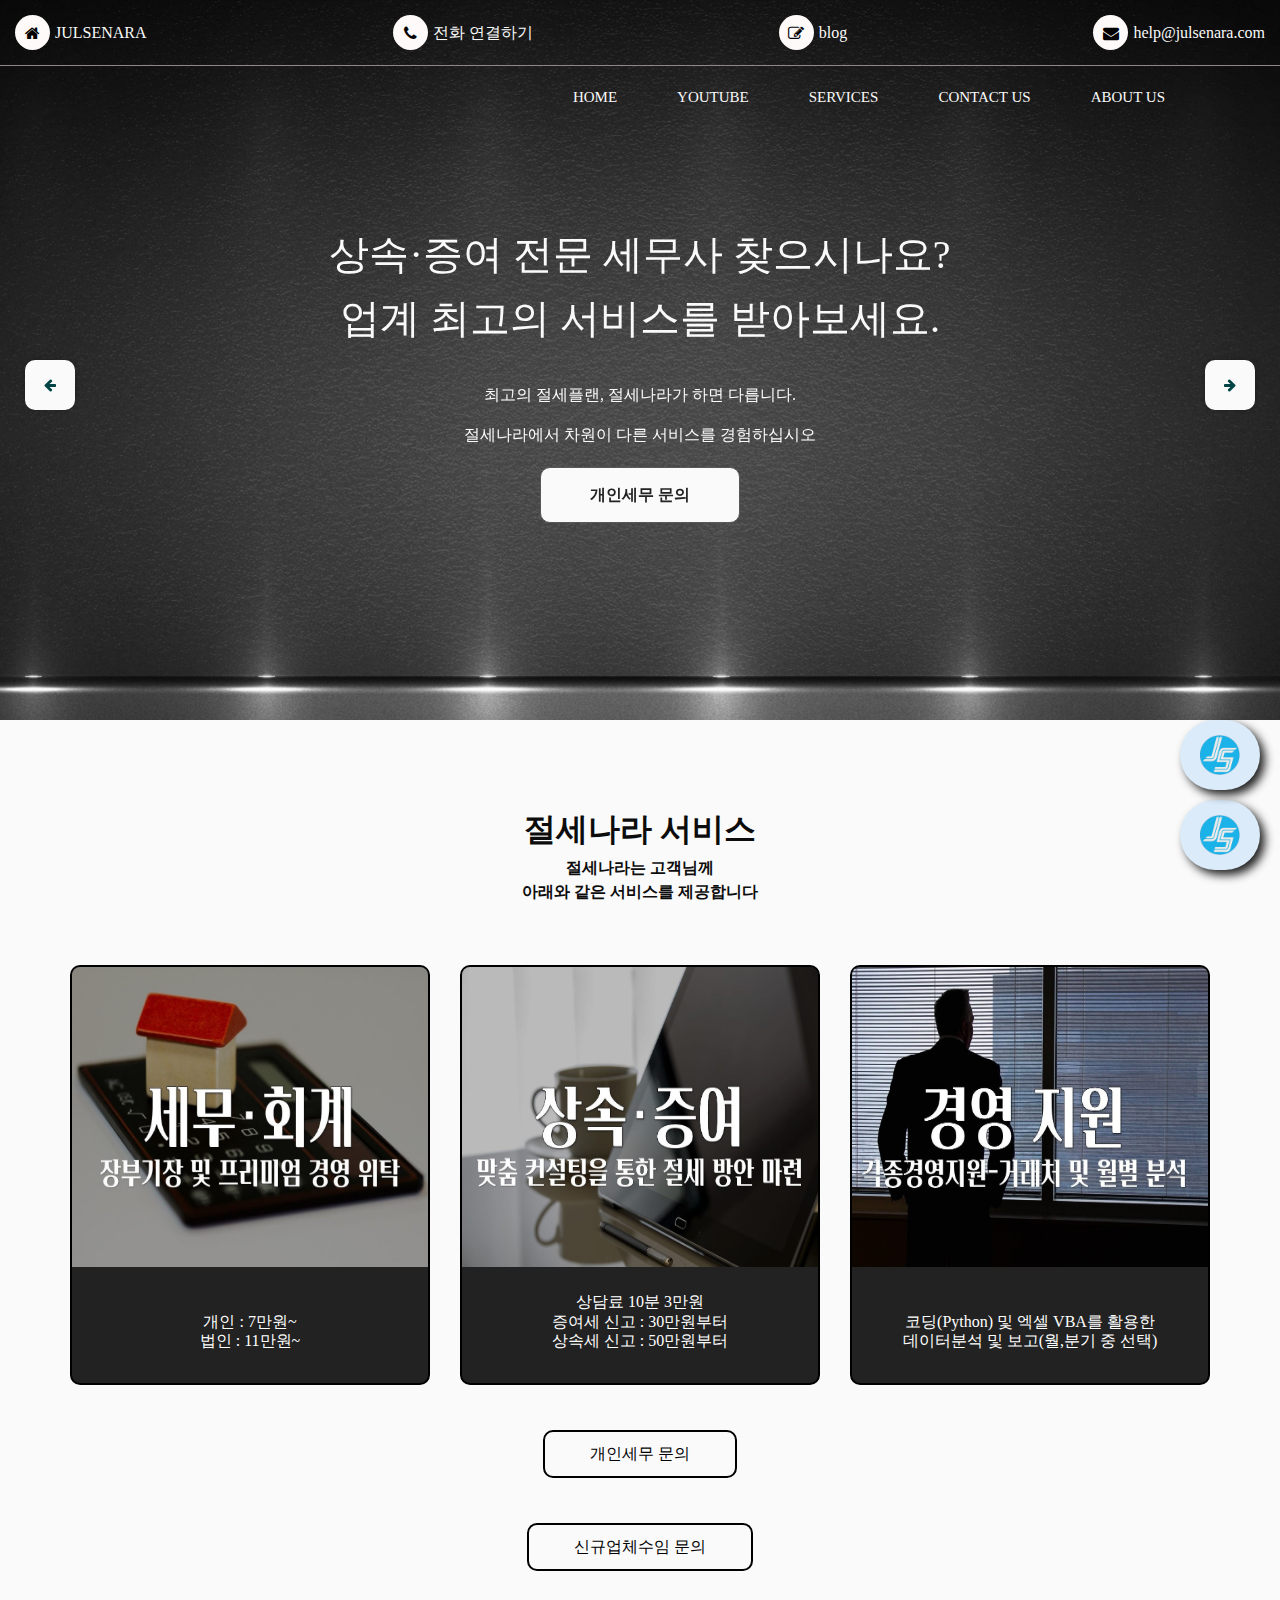
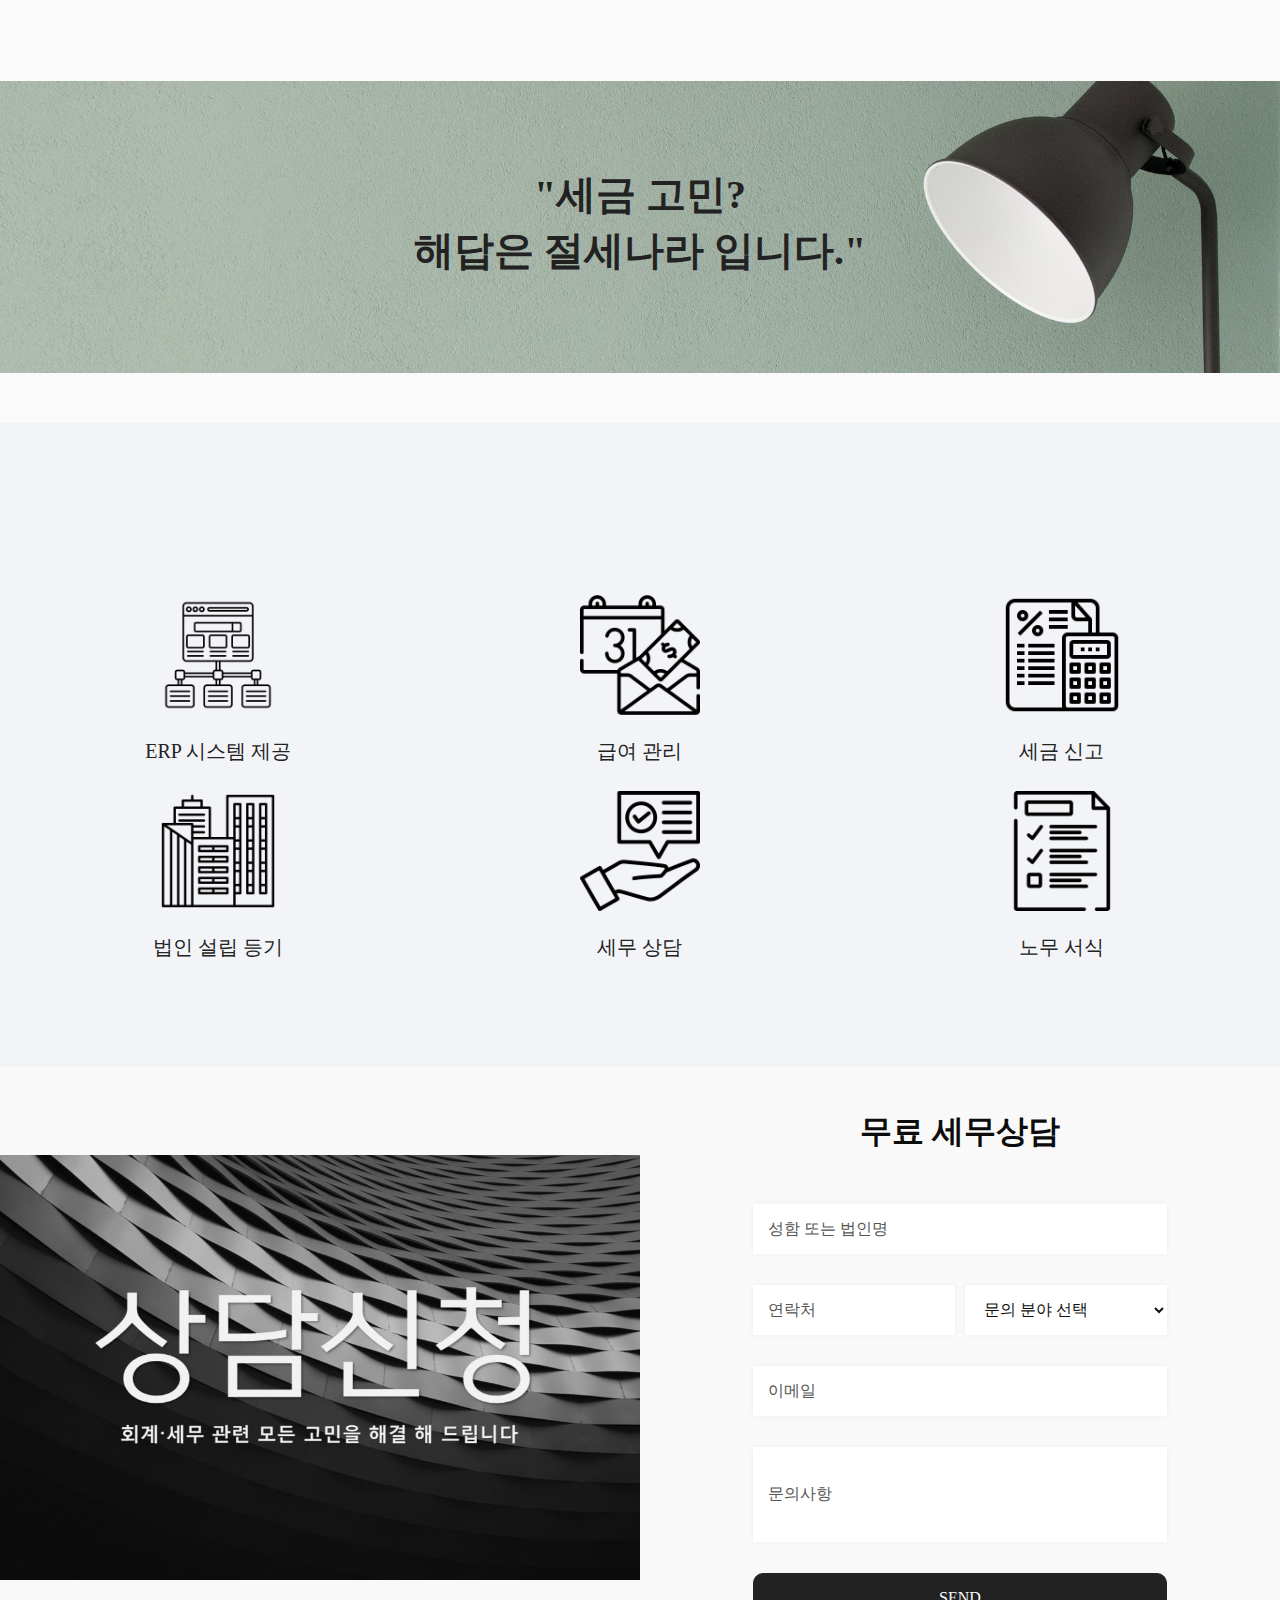
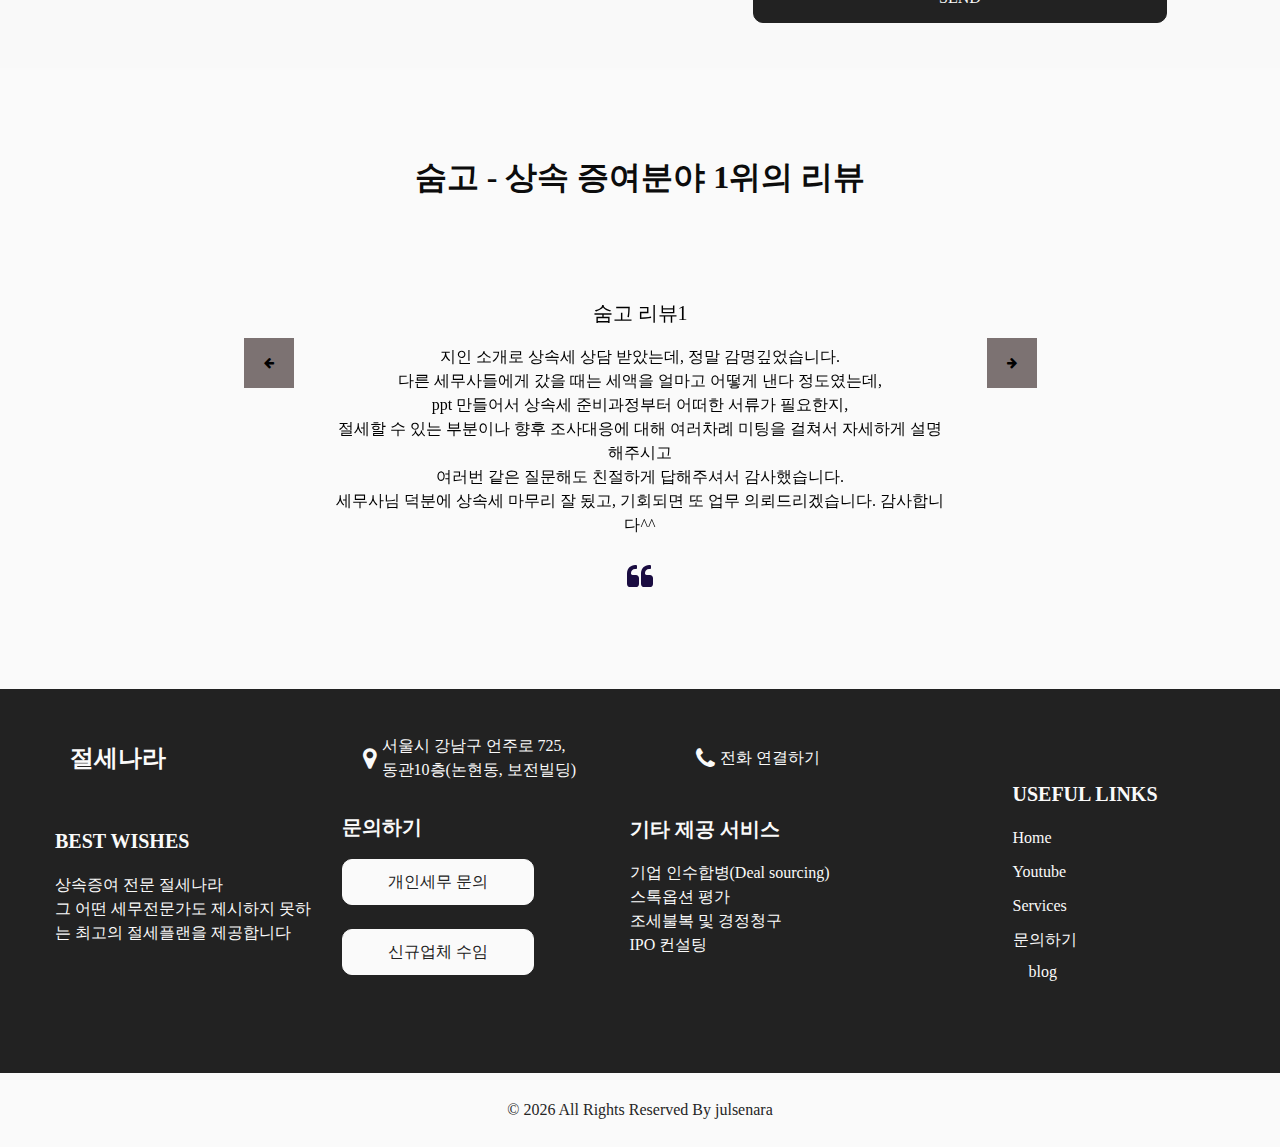
==== index.html @ 5e585c5b "first commit" ====
<!DOCTYPE html>
<html>

<head>
  <!-- Basic -->
  <meta charset="utf-8" />
  <meta http-equiv="X-UA-Compatible" content="IE=edge" />
  <!-- Mobile Metas -->
  <meta name="viewport" content="width=device-width, initial-scale=1, shrink-to-fit=no" />
  <!-- Site Metas -->
  <meta name="keywords" content="절세나라, 김경록, 회계사,상속세, 증여세" />
  <meta name="description" content="" />
  <meta name="author" content="" />
  <link rel="shortcut icon" href="images/favicon.ico" type="image/x-icon">
  <title>상속증여 전문 절세나라</title>

  <!-- bootstrap core css -->
  <link rel="stylesheet" type="text/css" href="css/bootstrap.css" />

  <!-- fonts style -->
  <link href="https://fonts.googleapis.com/css2?family=Poppins:wght@400;600;700&display=swap" rel="stylesheet">
  <!--owl slider stylesheet -->
  <link rel="stylesheet" type="text/css"
    href="https://cdnjs.cloudflare.com/ajax/libs/OwlCarousel2/2.3.4/assets/owl.carousel.min.css" />
  <!-- nice select -->
  <link rel="stylesheet" href="https://cdnjs.cloudflare.com/ajax/libs/jquery-nice-select/1.1.0/css/nice-select.min.css"
    integrity="sha256-mLBIhmBvigTFWPSCtvdu6a76T+3Xyt+K571hupeFLg4=" crossorigin="anonymous" />
  <!-- font awesome style -->
  <link href="css/font-awesome.min.css" rel="stylesheet" />

  <!-- Custom styles for this template -->
  <link href="css/style.css" rel="stylesheet" />
  <!-- responsive style -->
  <link href="css/responsive.css" rel="stylesheet" />



  <meta property="og:type" content="website"> 
  <meta property="og:title" content="상속증여 전문 절세나라">
  <meta property="og:description" content="상속·증여 분야 업계 최고의 서비스를 제공합니다">
  <meta property="og:image" content="https://julsenara.com/service/keyboard.jpg">
  <meta property="og:url" content="https://www.julsenara.com">
  
  
  <meta name="description" content="상속·증여 전문 세무사의 업계 최고 서비스를 받아보세요.">
  


<!-- 첫 번째 고정된 문의 링크 -->
<a class="peace fixed-peace"
   href="https://docs.google.com/forms/d/e/1FAIpQLSf5Q9H-LHFLdaFAKon8qP6kcMYeESrDWEE1R1NcgpZyv9XItA/viewform"
   target="_blank">
   <img src="images/logo1.png" alt="절세나라 서비스 문의">
   <span class="tooltip">신규업체 수임문의</span>
</a>

<!-- 두 번째 고정된 문의 링크 (위에 위치) -->
<a class="peace fixed-peace"
   href="https://docs.google.com/forms/d/e/1FAIpQLSd7xu5WR9OBGjdd6QQQyzFqoCaLAccrZV7NFMJzp52lHLmwsw/viewform"
   target="_blank"
   style="bottom: 100px; right: 20px;"> <!-- 위치 조정 -->
   <img src="images/logo1.png" alt="절세나라 서비스 문의">
   <span class="tooltip">개인세무 문의</span>
</a>

</head>

<style>
    
  @font-face {
font-family: 'GmarketSansMedium';
src: url('https://cdn.jsdelivr.net/gh/projectnoonnu/noonfonts_2001@1.1/GmarketSansMedium.woff') format('woff');
font-weight: normal;
font-style: normal;
}

* {font-family: 'GmarketSansMedium';}

</style>


    <style>
        video {
            width: 100%;
            height: 100vh; 
            min-height: 100%;
            object-fit: cover;
        }
    </style>


<body>
    <div class="hero_area">
        <div class="hero_bg_box">
            <video src="images/main_video.mp4" autoplay loop playsinline muted poster="images/cloud.jpg"></video>
        </div>




<!-- header section strats -->
<header class="header_section">
  <div class="header_top">
    <div class="container-fluid header_top_container">

      
      <div class="contact_nav">
        <a href="index.html">
          <i class="fa fa-home" aria-hidden="true"></i>
          <span>
            JULSENARA
          </span>
        </a>
          <a href="#" onclick="handleClickEvent('+82 10-8253-8202'); return false;">
            <i class="fa fa-phone" aria-hidden="true"></i>
            <span>
                전화 연결하기
            </span>
        </a>
        
        <script>
        function handleClickEvent(text) {
            // 모바일 환경에서는 전화 걸기
            if (window.innerWidth <= 768) {  // 예시로 모바일 화면 크기는 768px 이하로 설정하였습니다.
                window.location.href = "tel:" + text;
            } else {  // PC 환경에서는 번호 복사
                var textarea = document.createElement("textarea");
                textarea.value = text;
                document.body.appendChild(textarea);
                textarea.select();
                document.execCommand("copy");
                document.body.removeChild(textarea);
                
                // 복사되었다는 알림창 표시
                alert('핸드폰 번호가 클립보드에 복사되었습니다.');
            }
        }
        </script>
      
      <a href="https://blog.naver.com/low_tax_nara" target="_blank">
        <i class="fa fa-edit" aria-hidden="true"></i>
        <span>
            blog
        </span>
    </a>
        <a href="">
          <i class="fa fa-envelope" aria-hidden="true"></i>
          <span>
            help@julsenara.com
          </span>
        </a>
      
        
        </a>
      </div>
    </div>
  </div>
  <div class="header_bottom">
    <div class="container-fluid">
      <nav class="navbar navbar-expand-lg custom_nav-container ">
        <a class="navbar-brand " href=""> </a>
        

        <button class="navbar-toggler" type="button" data-toggle="collapse" data-target="#navbarSupportedContent"
          aria-controls="navbarSupportedContent" aria-expanded="false" aria-label="Toggle navigation">
          <span class=""> </span>
        </button>

        <div class="collapse navbar-collapse" id="navbarSupportedContent">
          <ul class="navbar-nav  ">
            <li class="nav-item active">
              <a class="nav-link" href="index.html">Home <span class="sr-only">(current)</span></a>
            </li>
            <li class="nav-item">
              <a class="nav-link" href="about.html"> Youtube</a>
            </li>
            <li class="nav-item">
              <a class="nav-link" href="service.html">Services</a>
            </li>            
            <li class="nav-item active">
              <a class="nav-link" href="contact.html">Contact Us</a> 
            </li>         
            <li class="nav-item active">
              <a class="nav-link" href="about_us.html">about us</a>
            </li>                               
            <li class="nav-item">
              <a class="nav-link" href="#">
              </a>
            </li>
           
            
          </ul>
        </div>
      </nav>
    </div>
  </div>
</header>
<!-- end header section -->
    
    <!-- slider section -->
    <section class="slider_section ">

      
      <div id="customCarousel1" class="carousel slide" data-ride="carousel">
        <div class="carousel-inner">
          <div class="carousel-item active">
            <div class="container ">
              <div class="row">
                <div class="col-lg-15 col-md-11 mx-auto">
                  <div class="detail-box">
                    <style>
                      @media only screen and (max-width: 768px) {
                        .custom-break {
                          word-break: break-word;
                        }
                      }
                    </style>
                    <h1>
                      <p>상속·증여 전문 세무사 찾으시나요?</p>
                      
                      <p>업계 최고의 서비스를 받아보세요.</p>

                    </h1>
                    <br>
                    <p>
                      최고의 절세플랜, 절세나라가 하면 다릅니다.<br>
                    <p>절세나라에서 차원이 다른 서비스를 경험하십시오</p>

                    
                    <div class="btn-box">
                      <a href="https://docs.google.com/forms/d/e/1FAIpQLSd7xu5WR9OBGjdd6QQQyzFqoCaLAccrZV7NFMJzp52lHLmwsw/viewform"
                        class="btn1" target="_blank">
                        개인세무 문의
                      </a>

                    </div>
                  </div>
                </div>
              </div>
            </div>
          </div>
          <div class="carousel-item">
            <div class="container ">
              <div class="row">
                <div class="col-lg-10 col-md-11 mx-auto">
                  <div class="detail-box">
                    <h1>
                      We Provide <br>
                      Tax & account Services
                    </h1>
                    <p>
                      Are you looking for the best inheritance tax and gift tax expert in Korea?
                    </p>
                    <p>Experience a different level of service in julsenara </p>
                    <div class="btn-box">
                      <a href="https://docs.google.com/forms/d/e/1FAIpQLSd7xu5WR9OBGjdd6QQQyzFqoCaLAccrZV7NFMJzp52lHLmwsw/viewform"
                        class="btn1" target="_blank">
                        Contact Us
                      </a>
                    </div>
                  </div>
                </div>
              </div>
            </div>
          </div>
          <div class="carousel-item">
            <div class="container ">
              <div class="row">
                <div class="col-lg-10 col-md-11 mx-auto">
                  <div class="detail-box">
                    <h1>
                      <P>대표님의 모든 시작을 응원합니다</P>
                      
                      사업자등록부터 무료로 
                        도와드리겠습니다
                    </h1>
                    <br>
                    <p>
                      막막한 사업의 시작, <br>
                      경영관리는 절세나라에 맡기시고 매출에만 집중하세요
                    </p>
                    <div class="btn-box">
                      <a href="https://docs.google.com/forms/d/e/1FAIpQLSf5Q9H-LHFLdaFAKon8qP6kcMYeESrDWEE1R1NcgpZyv9XItA/viewform"
                        class="btn1" target="_blank">
                        신규업체 수임 문의
                      </a>
                    </div>
                  </div>
                </div>
              </div>
            </div>
          </div>
        </div>
        <div class="carousel_btn-box">
          <a class="carousel-control-prev" href="#customCarousel1" role="button" data-slide="prev">
            <i class="fa fa-arrow-left" aria-hidden="true"></i>
            <span class="sr-only">Previous</span>
          </a>
          <a class="carousel-control-next" href="#customCarousel1" role="button" data-slide="next">
            <i class="fa fa-arrow-right" aria-hidden="true"></i>
            <span class="sr-only">Next</span>
          </a>
        </div>
      </div>
    </div>
    </section>
    <!-- end slider section -->
  
  <!-- team section -->

  <section class="team_section layout_padding">
    <div class="container">
        <div class="heading_container heading_center">
            <h2 class="animate-on-scroll">
                절세나라 서비스
            </h2>
            <p>
                <strong>절세나라는 고객님께<br>아래와 같은 서비스를 제공합니다</strong>
            </p>
        </div>
        <div class="row">
            <div class="col-md-4 col-sm-6 mx-auto">
                <div class="box">
                  <a href="service_accounting.html" target="_self" rel="noopener noreferrer" class="img-box">
                    <img src="images/t1.jpg" alt="기장 및 경영위탁" height="300">
                </a>
                <div class="detail-box">
                    <!-- h6를 클릭했을 때 링크로 연결 -->
                    <a href="service_accounting.html" target="_self" rel="noopener noreferrer" style="color: white;">
                        <h6 class="">
                            <br> 
                            개인 : 7만원~ <br> 
                            법인 : 11만원~
                        </h6>
                    </a>

                  </div>
              </div>
          </div>
  
          <!-- 두 번째 박스 -->
          <div class="col-md-4 col-sm-6 mx-auto">
              <div class="box">
                  <!-- 이미지를 클릭했을 때 링크로 연결 -->
                  <a href="service_tax.html" target="_self" rel="noopener noreferrer" class="img-box">
                      <img src="images/t2.jpg" alt="상속세 증여세 절세방안 마련" height="300">
                  </a>
                  <div class="detail-box">
                      <!-- h6를 클릭했을 때 링크로 연결 -->
                      <a href="service_tax.html" target="_self" rel="noopener noreferrer" style="color: white;">
                          <h6 class="">
                              상담료 10분 3만원<br> 
                              증여세 신고 : 30만원부터<br> 
                              상속세 신고 : 50만원부터
                          </h6>
                      </a>
                  </div>
              </div>
          </div>
  
          <!-- 세 번째 박스 -->
          <div class="col-md-4 col-sm-6 mx-auto">
              <div class="box">
                  <!-- 이미지를 클릭했을 때 링크로 연결 -->
                  <a href="service_business.html" target="_self" rel="noopener noreferrer" class="img-box">
                      <img src="images/t3.jpg" alt="각종경영지원 - 거래처 및 월별 분석" height="300">
                  </a>
                  <div class="detail-box">
                      <!-- h6를 클릭했을 때 링크로 연결 -->
                      <a href="service_business.html" target="_self" rel="noopener noreferrer" style="color: white;">
                          <h6 class="">
                              <br>코딩(Python) 및 엑셀 VBA를 활용한               
                              <br> 데이터분석 및 보고(월,분기 중 선택)
                          </h6>
                      </a>
                    </div>
                </div>
            </div>
        </div>
    </div>


    <div class="btn-box">
      <a href="https://docs.google.com/forms/d/e/1FAIpQLSd7xu5WR9OBGjdd6QQQyzFqoCaLAccrZV7NFMJzp52lHLmwsw/viewform"
        class="btn1" target="_blank">
        개인세무 문의
      </a>
    </div>

    <div class="btn-box">
      <a href="https://docs.google.com/forms/d/e/1FAIpQLSf5Q9H-LHFLdaFAKon8qP6kcMYeESrDWEE1R1NcgpZyv9XItA/viewform"
        class="btn1" target="_blank">
        신규업체수임 문의
      </a>
    </div>
    
  </section>
  <!-- end team section -->

  	<!--knax section start -->
    <section>
      <div class="knax_section layout_padding margin_0" style="background-image: url('../images/knax-bg.png'); background-size: cover; background-repeat: no-repeat;">
        <div class="container">
            <div class="footer_main">
                <h1 class="about_text text-center"><strong>"세금 고민?</strong></h1>
                <h1 class="about_text text-center"><strong>해답은 절세나라 입니다."</strong></h1>
            </div>
        </div>
      </div>
      </section>
            <!--knax section end -->
  
 <!-- category section -->

 <section class="category_section layout_padding">
  <div class="container">
    <div class="heading_container heading_center">
      
      <h2 class="animate-on-scroll ">
        세무대리 계약 후 다음 모든 서비스를 받아보세요
      </h2>
    </div>
    <div class="category_container">
      <div class="box">
        <div class="img-box">
          <img src="images/c1.png" alt="">
        </div>
        <div class="detail-box">
          <h5>
            <br>
            ERP 시스템 제공
          </h5>
        </div>
      </div>
      <div class="box">
        <div class="img-box">
          <img src="images/c2.png" alt="">
        </div>
        <div class="detail-box">
          <h5>
            <br>
            급여 관리
          </h5>
        </div>
      </div>
      <div class="box">
        <div class="img-box">
          <img src="images/c3.png" alt="">
        </div>
        <div class="detail-box">
          <h5>
            <br>
            세금 신고
          </h5>
        </div>
      </div>
      <div class="box">
        <div class="img-box">
          <img src="images/c4.png" alt="">
        </div>
        <div class="detail-box">
          <h5>
            <br>
            법인 설립 등기
          </h5>
        </div>
      </div>
      <div class="box">
        <div class="img-box">
          <img src="images/c5.png" alt="">
        </div>
        <div class="detail-box">
          <h5>
            <br>
            세무 상담
          </h5>
        </div>
      </div>
      <div class="box">
        <div class="img-box">
          <img src="images/c6.png" alt="">
        </div>
        <div class="detail-box">
          <h5>
            <br>
            노무 서식
          </h5>
        </div>
      </div>
    </div>
  </div>
</section>
<!-- end category section -->



  <style>
    /* 초기 상태: 투명하게 설정 */
  .animate-on-scroll {
      opacity: 0;
      transform: translateY(50px); /* 시작 시 아래에서 50px 이동 */
      transition: opacity 1s ease, transform 1s ease;
  }
  
  /* 활성화 상태: 투명도 1 및 원래 위치로 이동 */
  .animate-on-scroll.active {
      opacity: 1;
      transform: translateY(0);
  }
  </style>

  <!-- service section ends -->


  <!-- contact section -->
  <section class="contact_section ">
    <div class="container-fluid">

      <div class="row">

        <div class="col-md-6 px-0">
          <div class="img-box ">
            <img src="images/contact-img.jpg" class="box_img" alt="about img">
          </div>
        </div>

        <div class="col-md-5 mx-auto">
          <div class="form_container">
            <div class="heading_container heading_center">
              <h2>무료 세무상담</h2>
              
            </div>
            <form action="">
              <div class="form-row">
                <div class="form-group col">
                  <input type="text" class="form-control" placeholder="성함 또는 법인명" />
                </div>
              </div>
              <div class="form-row">
                <div class="form-group col-lg-6">
                  <input type="text" class="form-control" placeholder="연락처" />
                </div>
                <div class="form-group col-lg-6">
                  <select name="" id="" class="form-control wide">
                    <option value="">문의 분야 선택</option>
                    <option value="">상속세 문의</option>
                    <option value="">증여세 문의</option>
                    <option value="">양도소득세 문의</option>
                    <option value="">종합소득세 문의</option>
                    <option value="">부가가치세 문의</option>
                    <option value="">기타세무 또는 회계문의</option>
                  </select>
                </div>
              </div>
              <div class="form-row">
                <div class="form-group col">
                  <input type="email" class="form-control" placeholder="이메일" />
                </div>
              </div>
              <div class="form-row">
                <div class="form-group col">
                  <input type="text" class="message-box form-control" placeholder="문의사항" />
                </div>
              </div>
              <div class="btn_box">
                <button>
                  SEND
                </button>
              </div>
            </form>
          </div>
        </div>
      </div>
    </div>
  </section>
  <!-- end contact section -->

  <!-- client section -->

  <section class="client_section layout_padding">
    <div class="container ">
      <div class="heading_container heading_center">
        <h2>
          숨고 - 상속 증여분야 1위의 리뷰
        </h2>
        <hr>
      </div>
      <div id="carouselExample2Controls" class="carousel slide" data-ride="carousel">
        <div class="carousel-inner">
          <div class="carousel-item active">
            <div class="row">
              <div class="col-lg-7 col-md-9 mx-auto">
                <div class="client_container ">
                  <div class="img-box">
                    <img src="images/client.jpg" alt="">
                  </div>
                  <div class="detail-box">
                    <h5>
                      숨고 리뷰1
                    </h5>
                    <p>
                      지인 소개로 상속세 상담 받았는데, 정말 감명깊었습니다. <br>
                      다른 세무사들에게 갔을 때는 세액을 얼마고 어떻게 낸다 정도였는데, <br>
                      ppt 만들어서 상속세 준비과정부터 어떠한 서류가 필요한지, <br>
                      절세할 수 있는 부분이나 향후 조사대응에 대해 여러차례 미팅을 걸쳐서 자세하게 설명해주시고 <br>
                      여러번 같은 질문해도 친절하게 답해주셔서 감사했습니다. <br>
                      세무사님 덕분에 상속세 마무리 잘 됬고, 기회되면 또 업무 의뢰드리겠습니다. 감사합니다^^
                    </p>
                    <span>
                      <i class="fa fa-quote-left" aria-hidden="true"></i>
                    </span>
                  </div>
                </div>
              </div>
            </div>
          </div>
          <div class="carousel-item">
            <div class="row">
              <div class="col-lg-7 col-md-9 mx-auto">
                <div class="client_container ">
                  <div class="img-box">
                    <img src="images/client.jpg" alt="">
                  </div>
                  <div class="detail-box">
                    <h5>
                      숨고 리뷰2
                    </h5>
                    <p>
                      숨고로 여러 서비스 이용해보고 처음 리뷰남겨요.<br>

                      궁금했던 점 막힘없이 설명해주시고.<br>
                      일반 법률로 찾을 수 없던 부분까지 부칙이나 예규 등까지 찾아주시네요 헐.<br>
                      세법이 워낙 방대해서 부동산 분야는 잘 모르는 세무사도 많다고 해서 걱정했는데.<br>
                      관련직무하고 있는데 사람으로써 머리를 탕 때려주는 솔루션 얻고 감동입니다. <br>
                      지인들에게도 소개할 예정입니다.<br>

                      리뷰를 달지 않을수가 없을 정도로 세금 정말 많이 줄여주셨습니다. <br>
                      세금 때문에 고민이신분들 진짜 믿고 맡기세요. <br>
                      주변지인 담당자한테는 방법 없다고 그대로 세금 내야 된다고 들어서 심란했는데<br>
                      절세나라 세무사님은 확실하게 기대 이상으로 절세 처리 해주셨습니다. <br>
                      정말 능력치가 다릅니다. 감사합니다. 세금 관련 일 생기면 또 연락 드리겠습니다.
                    </p>
                    <span>
                      <i class="fa fa-quote-left" aria-hidden="true"></i>
                    </span>
                  </div>
                </div>
              </div>
            </div>
          </div>
          <div class="carousel-item">
            <div class="row">
              <div class="col-lg-7 col-md-9 mx-auto">
                <div class="client_container ">
                  <div class="img-box">
                    <img src="images/client.jpg" alt="">
                  </div>
                  <div class="detail-box">
                    <h5>
                      숨고 리뷰3
                    </h5>
                    <p>
                      휴일임에도 불구하고 신속 상담에 더해 굉장한 업무 속도로 반나절도 지나지 않아 종합소득세 신고 완료를 해주셨습니다!<br>
                      <br>
                      복식부기대상자(자기조정대상자)로는 이번이 처음이어서 아무리 유튜브를 봐도 이해가 안가는 내용뿐이었고<br>
                      장부 작성도 막막해서 그야말로 세무사님의 도움이 간절히 필요했던 상황이었습니다!<br>
                      <br>
                      숨고를 통해 절세나라에 의뢰를 할 수 있게 되어 어제의 근심걱정이 오늘 한 방에 해결이 되었어요<br>
                      또, 세무사님이 가산세가 나올 수 있는 부분들 짚어주시면서 제가 어떻게 해야 하는지 잘 알려주셔서, <br>절세와 관련해 미처 몰랐던 부분들까지 잘 케어해주셔서 진심으로
                      감사했습니다.<br>
                      <br><br>
                      정말 어제까지만 해도 되게 절망적이었는데(어제 혼자 홈택스 이것저것 만져보다가 예상 세액을 봤는데<br>
                      저로선 너무 상상도 못할 숫자가 나왔거든요) 오늘 드디어 다시 희망을 봤습니다!<br>
                      <br>
                      어제는 정말 '돈 벌 의미'를 잃은 느낌이었거든요. 그래서 오늘의 기쁨이 정말 더 크게 다가오네요 :-D<br>
                      심지어 작년에 납부했던 소득세의 1/5 수준으로 줄어들어서 눈물까지 날 정도입니다. 다시 한번 진심으로 감사드립니다, 세무사님!!!!
                    </p>
                    <span>
                      <i class="fa fa-quote-left" aria-hidden="true"></i>
                    </span>
                  </div>
                </div>
              </div>
            </div>
          </div>
        </div>
        <div class="carousel_btn-box">
          <a class="carousel-control-prev" href="#carouselExample2Controls" role="button" data-slide="prev">
            <span>
              <i class="fa fa-arrow-left" aria-hidden="true"></i>
            </span>
            <span class="sr-only">Previous</span>
          </a>
          <a class="carousel-control-next" href="#carouselExample2Controls" role="button" data-slide="next">
            <span>
              <i class="fa fa-arrow-right" aria-hidden="true"></i>
            </span>
            <span class="sr-only">Next</span>
          </a>
        </div>
      </div>
    </div>
  </section>

  <!-- end client section -->

  <!-- info section -->
  <section class="info_section ">
    <div class="container">
      <div class="info_top">
        <div class="row">
          <div class="col-md-3 ">
            <a class="navbar-brand" href="index.html">
              절세나라
            </a>
          </div>
          <div class="col-md-5 ">
            <div class="info_contact">
              <a href="index.html">
                <i class="fa fa-map-marker" aria-hidden="true"></i>
                <span>
                  서울시 강남구 언주로 725,<br>
                  동관10층(논현동, 보전빌딩)
                </span>
              </a>
              <a href="#" onclick="handleClickEvent('+82 10-8253-8202'); return false;">
                <i class="fa fa-phone" aria-hidden="true"></i>
                <span>
                  전화 연결하기
                </span>
            </a>
            
            <script>
            function handleClickEvent(text) {
                // 모바일 환경에서는 전화 걸기
                if (window.innerWidth <= 768) {  // 예시로 모바일 화면 크기는 768px 이하로 설정하였습니다.
                    window.location.href = "tel:" + text;
                } else {  // PC 환경에서는 번호 복사
                    var textarea = document.createElement("textarea");
                    textarea.value = text;
                    document.body.appendChild(textarea);
                    textarea.select();
                    document.execCommand("copy");
                    document.body.removeChild(textarea);
                    
                    // 복사되었다는 알림창 표시
                    alert('핸드폰 번호가 클립보드에 복사되었습니다.');
                }
            }
            </script>
          
        </a>
        
        <script>
        function handleClickEvent(text) {
            // 모바일 환경에서는 전화 걸기
            if (window.innerWidth <= 768) {  // 예시로 모바일 화면 크기는 768px 이하로 설정하였습니다.
                window.location.href = "tel:" + text;
            } else {  // PC 환경에서는 번호 복사
                var textarea = document.createElement("textarea");
                textarea.value = text;
                document.body.appendChild(textarea);
                textarea.select();
                document.execCommand("copy");
                document.body.removeChild(textarea);
                
                // 복사되었다는 알림창 표시
                alert('핸드폰 번호가 클립보드에 복사되었습니다.');
            }
        }
        
        </script>
              </a>
            </div>
          </div>

      <div class="info_bottom">
        <div class="row">
          <div class="col-lg-3 col-md-6">
            <div class="info_detail">
              <h5>
                Best wishes
              </h5>
              <p>
                상속증여 전문 절세나라<br>
                그 어떤 세무전문가도 제시하지 못하는 최고의 절세플랜을 제공합니다
              </p>
            </div>
          </div>
          <div class="col-lg-3 col-md-6">
            <div class="info_form">
                  <h5>
                    문의하기
                  </h5>
                  <a href="https://docs.google.com/forms/d/e/1FAIpQLSd7xu5WR9OBGjdd6QQQyzFqoCaLAccrZV7NFMJzp52lHLmwsw/viewform" target="_blank">
                    <button type="button" >개인세무 문의</button>
                  </a>
                  </form>
                  <br><br>
                  <a href="https://docs.google.com/forms/d/e/1FAIpQLSf5Q9H-LHFLdaFAKon8qP6kcMYeESrDWEE1R1NcgpZyv9XItA/viewform" target="_blank">
                    <button type="button">신규업체 수임</button>
                  </a>
                  </form>
                </div>
              </div>

          <div class="col-lg-4 col-md-6">
            <div class="info_detail">
              <h5>
                기타 제공 서비스
              </h5>
              <p>
                기업 인수합병(Deal sourcing)<br>
                스톡옵션 평가<br>
                조세불복 및 경정청구<br>
                IPO 컨설팅<br>
              </p>
            </div>
          </div>
          <div class="col-lg-2 col-md-6">
            <div class="">
              <h5>
                Useful links
              </h5>
              <ul class="info_menu">
                <li>
                  <a href="index.html">
                    Home
                  </a>
                </li>
                <li>
                  <a href="about.html">
                    Youtube
                  </a>
                </li>
                <li>
                  <a href="service.html">
                    Services
                  </a>
                </li>
                
                <li class="mb-0">
                  <a href="contact.html">
                    문의하기
                  </a>
                </li>
                <li class="mb-0">
                  <a class="nav-link" href="https://blog.naver.com/low_tax_nara" target="blank">
                    blog
                  </a>
                </li>
              </ul>
            </div>
          </div>
        </div>
      </div>
    </div>
  </section>

  <!-- end info_section -->

  <!-- footer section -->
  <footer class="footer_section">
    <div class="container">
      <p>
        &copy; <span id="displayYear"></span> All Rights Reserved By
        <a href="https://html.design/">julsenara</a>
      </p>
    </div>
  </footer>
  <!-- footer section -->

  <!-- jQery -->
  <script src="js/jquery-3.4.1.min.js"></script>
  <!-- popper js -->
  <script src="https://cdn.jsdelivr.net/npm/popper.js@1.16.0/dist/umd/popper.min.js"
    integrity="sha384-Q6E9RHvbIyZFJoft+2mJbHaEWldlvI9IOYy5n3zV9zzTtmI3UksdQRVvoxMfooAo"
    crossorigin="anonymous"></script>
  <!-- bootstrap js -->
  <script src="js/bootstrap.js"></script>
  <!-- owl slider -->
  <script src="https://cdnjs.cloudflare.com/ajax/libs/OwlCarousel2/2.3.4/owl.carousel.min.js"></script>
  <!-- nice select -->
  <script src="https://cdnjs.cloudflare.com/ajax/libs/jquery-nice-select/1.1.0/js/jquery.nice-select.min.js"
    integrity="sha256-Zr3vByTlMGQhvMfgkQ5BtWRSKBGa2QlspKYJnkjZTmo=" crossorigin="anonymous"></script>
  <!-- custom js -->
  <script src="js/custom.js"></script>
  <!-- Google Map -->
  <script
    src="https://maps.googleapis.com/maps/api/js?key=AIzaSyCh39n5U-4IoWpsVGUHWdqB6puEkhRLdmI&callback=myMap"></script>
  <!-- End Google Map -->
</body>

<script>
  document.addEventListener("DOMContentLoaded", function() {
    const observer = new IntersectionObserver(entries => {
        entries.forEach(entry => {
            if (entry.isIntersecting) {
                entry.target.classList.add("active");
            }
        });
    });
  
    const targets = document.querySelectorAll(".animate-on-scroll");
    targets.forEach(target => {
        observer.observe(target);
    });
  });
  </script>

</html>
---- css/style.css ----
body {
  font-family: ''Poppins', sans-serif';
  color: #0c0c0c;
  background-color: #FAFAFA;
  overflow-x: hidden;
}


.layout_padding {
  padding: 90px 0;
}

.layout_padding2 {
  padding: 75px 0;
}

.layout_padding2-top {
  padding-top: 75px;
}

.layout_padding2-bottom {
  padding-bottom: 75px;
}

.layout_padding-top {
  padding-top: 90px;
}

.layout_padding-bottom {
  padding-bottom: 90px;
}

.heading_container {
  display: -webkit-box;
  display: -ms-flexbox;
  display: flex;
  -webkit-box-orient: vertical;
  -webkit-box-direction: normal;
      -ms-flex-direction: column;
          flex-direction: column;
  -webkit-box-align: start;
      -ms-flex-align: start;
          align-items: flex-start;
}

.heading_container h2 {
  position: relative;
  font-weight: bold;
}

.heading_container h2 span {
  color: #5a5757;
}

.heading_container.heading_center {
  -webkit-box-align: center;
      -ms-flex-align: center;
          align-items: center;
  text-align: center;
}

a,
a:hover,
a:focus {
  text-decoration: none;
}

a:hover,
a:focus {
  color: initial;
}

.btn,
.btn:focus {
  outline: none !important;
  -webkit-box-shadow: none;
          box-shadow: none;
}

/*header section*/
.hero_area {
  position: relative;
  min-height: 80vh;
  display: -webkit-box;
  display: -ms-flexbox;
  display: flex;
  -webkit-box-orient: vertical;
  -webkit-box-direction: normal;
      -ms-flex-direction: column;
          flex-direction: column;
}

.hero_area .hero_bg_box {
  position: absolute;
  top: 0;
  left: 0;
  width: 100%;
  height: 100%;
  overflow: hidden;
  z-index: -1;
}

.hero_area .hero_bg_box img {
  width: auto;
  height: auto;
  min-width: 100%;
  min-height: 100%;
}

.hero_area .hero_bg_box::before {
  content: "";
  position: absolute;
  top: 0;
  left: 0;
  width: 100%;
  height: 100%;
  background: linear-gradient(linear, left top, right top, from(rgba()), to(rgba()));
  background: linear-gradient(to right, rgba(), rgba());
}

.sub_page .hero_area {
  min-height: auto;
}

.header_section .header_top {
  padding: 15px 0;
  border-bottom: 1px solid #918686;
}


.header_section .header_top .header_top_container {
  display: -webkit-box;
  display: -ms-flexbox;
  display: flex;
  -webkit-box-pack: justify;
      -ms-flex-pack: justify;
          justify-content: space-between;
  -webkit-box-align: center;
      -ms-flex-align: center;
          align-items: center;
}

.header_section .header_top .contact_nav {
  display: -webkit-box;
  display: -ms-flexbox;
  display: flex;
  -webkit-box-pack: justify;
      -ms-flex-pack: justify;
          justify-content: space-between;
  -webkit-box-flex: 1;
      -ms-flex: 1;
          flex: 1;
}

.header_section .header_top .contact_nav a {
  color: #FAFAFA;
  display: -webkit-box;
  display: -ms-flexbox;
  display: flex;
  -webkit-box-align: center;
      -ms-flex-align: center;
          align-items: center;
  -webkit-box-pack: center;
      -ms-flex-pack: center;
          justify-content: center;
}

.header_section .header_top .contact_nav a i {
  margin-right: 5px;
  background-color: #fffafa;
  width: 35px;
  height: 35px;
  display: -webkit-box;
  display: -ms-flexbox;
  display: flex;
  -webkit-box-pack: center;
      -ms-flex-pack: center;
          justify-content: center;
  -webkit-box-align: center;
      -ms-flex-align: center;
          align-items: center;
  color: #000000;
  border-radius: 100%;
}

.header_section .header_top .contact_nav a:hover i {
  background-color: #222222;
  color: #fffefe;
}

.header_section .header_top .social_box {
  display: -webkit-box;
  display: -ms-flexbox;
  display: flex;
  -webkit-box-pack: end;
      -ms-flex-pack: end;
          justify-content: flex-end;
  min-width: 200px;
}

.header_section .header_top .social_box a i {
  margin-right: 5px;
  background-color: #222222;
  width: 28px;
  height: 28px;
  display: -webkit-box;
  display: -ms-flexbox;
  display: flex;
  -webkit-box-pack: center;
      -ms-flex-pack: center;
          justify-content: center;
  -webkit-box-align: center;
      -ms-flex-align: center;
          align-items: center;
  color: #FAFAFA;
  border-radius: 100%;
}

.header_section .header_top .social_box a:hover i {
  background-color: #222222;
}

.header_section .header_bottom {
  padding: 15px 0;
}

.header_section .header_bottom .container-fluid {
  padding-right: 25px;
  padding-left: 25px;
}

.navbar-brand {
  color: #FAFAFA;
  font-weight: bold;
  font-size: 24px;
}

.navbar-brand span {
  color: #222222;
}

.navbar-brand:hover {
  color: #5a5757;
}

.custom_nav-container {
  padding: 0;
}

.custom_nav-container .navbar-nav {
  margin-left: auto;
}

.custom_nav-container .navbar-nav .nav-item .nav-link {
  padding: 5px 30px;
  color: #FAFAFA;
  text-align: center;
  text-transform: uppercase;
  border-radius: 5px;
  font-size: 15px;
  -webkit-transition: all .3s;
  transition: all .3s;
}

.custom_nav-container .navbar-nav .nav-item .nav-link i {
  margin-right: 5px;
}

.custom_nav-container .navbar-nav .nav-item:hover .nav-link {
  color: #5a5757;
}

.custom_nav-container .nav_search-btn {
  width: 35px;
  height: 35px;
  padding: 0;
  border: none;
  color: #FAFAFA;
}

.custom_nav-container .nav_search-btn:hover {
  color: #5a5757;
}

.custom_nav-container .navbar-toggler {
  outline: none;
}

.custom_nav-container .navbar-toggler {
  padding: 0;
  width: 37px;
  height: 42px;
  -webkit-transition: all .3s;
  transition: all .3s;
}

.custom_nav-container .navbar-toggler span {
  display: block;
  width: 35px;
  height: 4px;
  background-color: #FAFAFA;
  margin: 7px 0;
  -webkit-transition: all 0.3s;
  transition: all 0.3s;
  position: relative;
  border-radius: 5px;
  -webkit-transition: all .3s;
  transition: all .3s;
}

.custom_nav-container .navbar-toggler span::before, .custom_nav-container .navbar-toggler span::after {
  content: "";
  position: absolute;
  left: 0;
  height: 100%;
  width: 100%;
  background-color: #FAFAFA;
  top: -10px;
  border-radius: 5px;
  -webkit-transition: all .3s;
  transition: all .3s;
}

.custom_nav-container .navbar-toggler span::after {
  top: 10px;
}

.custom_nav-container .navbar-toggler[aria-expanded="true"] {
  -webkit-transform: rotate(360deg);
          transform: rotate(360deg);
}

.custom_nav-container .navbar-toggler[aria-expanded="true"] span {
  -webkit-transform: rotate(45deg);
          transform: rotate(45deg);
}

.custom_nav-container .navbar-toggler[aria-expanded="true"] span::before, .custom_nav-container .navbar-toggler[aria-expanded="true"] span::after {
  -webkit-transform: rotate(90deg);
          transform: rotate(90deg);
  top: 0;
}

.custom_nav-container .navbar-toggler[aria-expanded="true"] .s-1 {
  -webkit-transform: rotate(45deg);
          transform: rotate(45deg);
  margin: 0;
  margin-bottom: -4px;
}

.custom_nav-container .navbar-toggler[aria-expanded="true"] .s-2 {
  display: none;
}

.custom_nav-container .navbar-toggler[aria-expanded="true"] .s-3 {
  -webkit-transform: rotate(-45deg);
          transform: rotate(-45deg);
  margin: 0;
  margin-top: -4px;
}

.custom_nav-container .navbar-toggler[aria-expanded="false"] .s-1,
.custom_nav-container .navbar-toggler[aria-expanded="false"] .s-2,
.custom_nav-container .navbar-toggler[aria-expanded="false"] .s-3 {
  -webkit-transform: none;
          transform: none;
}

/*end header section*/

/* slider section */
.slider_section {
  -webkit-box-flex: 1;
      -ms-flex: 1;
          flex: 1;
  display: -webkit-box;
  display: -ms-flexbox;
  display: flex;
  -webkit-box-align: center;
      -ms-flex-align: center;
          align-items: center;
}

.slider_section .row {
  -webkit-box-align: center;
      -ms-flex-align: center;
          align-items: center;
}

.slider_section #customCarousel1 {
  width: 100%;
  position: unset;
}

.slider_section .detail-box {
  color: #FAFAFA;
  text-align: center;
}



.slider_section .detail-box h1 {
  font-weight: normal;
  font-size: 40px;
  margin-bottom: 15px;
  color: #FAFAFA;
}


@media only screen and (max-width: 767px) {
  .slider_section .detail-box h1 p {
    font-size: 2.2rem;
  }
}

.slider_section .detail-box .btn-box {
  display: -webkit-box;
  display: -ms-flexbox;
  display: flex;
  -webkit-box-pack: center;
      -ms-flex-pack: center;
          justify-content: center;
  margin-top: 20px;
  -ms-flex-wrap: wrap;
      flex-wrap: wrap;
      
}

.slider_section .detail-box .btn-box a {
  text-align: center;
  width: 165px;
  border-radius: 10px;
}

.slider_section .detail-box .btn-box .btn1 {
  display: inline-block;
  padding: 15px 15px;
  width: 200px;
  background-color: #FAFAFA;
  color: #222222;
  border-radius: 0;
  -webkit-transition: all .3s;
  transition: all .3s;
  border: 1px solid #5a5757;
  font-weight: bold;
  border-radius: 10px;
}

.slider_section .detail-box .btn-box .btn1:hover {
  background-color: #222222;
  color: #FAFAFA;
  border-radius: 0;
  -webkit-transition: all .3s;
  transition: all .3s;
  border: 1px solid #FAFAFA;
  font-weight: bold;
  border-radius: 10px;
}

.slider_section .img-box img {
  width: 100%;
}

.slider_section .carousel_btn-box {
  display: -webkit-box;
  display: -ms-flexbox;
  display: flex;
  -webkit-box-pack: justify;
      -ms-flex-pack: justify;
          justify-content: space-between;
  margin: 45px auto 0 auto;
  width: 110px;
  height: 50px;
  border-radius: 10px;
}

.slider_section .carousel_btn-box a {
  top: 50%;
  width: 50px;
  height: 50px;
  background-color: #FAFAFA;
  opacity: 1;
  color: #004445;
  font-size: 14px;
  -webkit-box-shadow: 0 0 5px 0 rgba(0, 0, 0, 0.25);
          box-shadow: 0 0 5px 0 rgba(0, 0, 0, 0.25);
  -webkit-transition: all .2s;
  transition: all .2s;
  border-radius: 10px;
}

.slider_section .carousel_btn-box a:hover {
  background-color: #222222;
  color: #FAFAFA;
}

.slider_section .carousel_btn-box .carousel-control-prev {
  left: 25px;
}

.slider_section .carousel_btn-box .carousel-control-next {
  right: 25px;
}



.category_section {
  background-color: #f3f4f7;
  color: #222222;
  text-align: center;
}

.category_section .heading_container {
  -webkit-box-pack: center;
      -ms-flex-pack: center;
          justify-content: center;
}

.category_section .heading_container h2 {
  border-bottom: 1px solid #222222;
}

.category_section .category_container {
  display: -webkit-box;
  display: -ms-flexbox;
  display: flex;
  -ms-flex-wrap: wrap;
      flex-wrap: wrap;
  -webkit-box-pack: justify;
      -ms-flex-pack: justify;
          justify-content: space-between;
  margin-top: 25px;
}

.category_section .category_container .box {
  display: -webkit-box;
  display: -ms-flexbox;
  display: flex;
  -webkit-box-orient: vertical;
  -webkit-box-direction: normal;
      -ms-flex-direction: column;
          flex-direction: column;
  -webkit-box-align: center;
      -ms-flex-align: center;
          align-items: center;
  margin: 10px 0;
  min-width: 130px;
  -ms-flex-preferred-size: 26%;
      flex-basis: 26%;
}

.category_section .category_container .box .img-box {
  width: 120px;
  height: 120px;
  display: -webkit-box;
  display: -ms-flexbox;
  display: flex;
  -webkit-box-pack: center;
      -ms-flex-pack: center;
          justify-content: center;
  -webkit-box-align: center;
      -ms-flex-align: center;
          align-items: center;
}

/* 기본 스타일 */
.balance {
  /* 그라데이션 적용 */
  background: linear-gradient(to right,#1F1F20, #1F1F20); 
  margin: 0px 0px 40px 0px;
  overflow: hidden;
}

.balance .titlepage {
  text-align: left;
  max-width: 554px;
  float: left;
  width: 100%;
  padding-left: 0px;
}

.balance .titlepage h2 {
  color: #FAFAFA;
  padding-bottom: 30px;
}

.balance .titlepage p {
  color: #FAFAFA;
  font-weight: normal;
  font-family: 'Open Sans', sans-serif;
  font-size: 20px;
  font-weight: bold;
  border-bottom: #fff solid 1px;
  padding-bottom: 30px;
}

.about-img {
  margin: 0;
  overflow: hidden;
  margin-right: 20px;
}

.about-img img {
  min-width: 100%;
  display: block;
  border-radius: 10px;
}



.padding_left0 {
  padding-left: 0;
}

/* 모바일에서의 스타일 */
@media only screen and (max-width: 767px) {
  .balance {
    margin: 0px 0px 40px 0px;
    padding: 0px; 
  }

  .balance .titlepage {
    max-width: 100%;
    float: none;
    margin-left: auto;
    margin-right: auto;
  }

  .balance .titlepage h2 {
    font-size: 18px;
    padding-bottom: 20px;
  }

  .balance .titlepage p {
    font-size: 16px;
    padding-bottom: 20px;
  }
}



.about-img figure {
  margin: 0;
}

.about-img figure img {
  width: 100%
}

.padding_left0 {
  padding-left: 0;
}


/* 기본 스타일 */
.delos {
  /* 그라데이션 적용 */
  background: linear-gradient(to right, #FAFAFA, #FAFAFA); 
  margin: 60px 60px 60px 200px;
  overflow: hidden;
}

.delos .titlepage {
  text-align: left;
  max-width: 350px;
  float: center;
  width: 100%;
}

.delos .titlepage h2 {
  color: #222222;
  padding-bottom: 30px;
}

.delos .titlepage p {
  color: #887676;
  font-weight: normal;
  font-family: 'Open Sans', sans-serif;
  font-size: 15px;
  font-weight: bold;
  border-bottom: #fff solid 1px;
  padding-bottom: 30px;
}

.about-img {
  margin: 0;
  overflow: hidden; /* 이미지가 부모 요소를 벗어나는 것을 방지 */
}

.about-img img {
  width: 100%;
  display: block;
}

.padding_left0 {
  padding-left: 0;
}

/* 모바일에서의 스타일 */
@media only screen and (max-width: 767px) {
  .delos {
    margin: 0 0; /* 좌우 마진을 없애고 전체 너비로 설정 */
    padding: 0px; /* 좌우 패딩을 추가하여 내용이 모바일 화면에 딱 맞게 나오도록 함 */
  }

  .delos .titlepage {
    max-width: 100%;
    float: none;
    margin-left: auto;
    margin-right: auto;
  }

  .delos .titlepage h2 {
    font-size: 18px;
    padding-bottom: 20px;
  }

  .delos .titlepage p {
    font-size: 16px;
    padding-bottom: 20px;
  }
}



.about-img figure {
  margin: 0;
}

.about-img figure img {
  width: 100%
}

.padding_left0 {
  padding-left: 0;
}



.about_section .row {
  -webkit-box-align: center;
      -ms-flex-align: center;
          align-items: center;
}

.about_section .img-box {
  position: relative;
  overflow: hidden;
  height: 100%;
}

.about_section .img-box img {
  width: 100%;
}

.about_section .detail-box p {
  color: #1f1f1f;
  margin-top: 15px;
}

.about_section .detail-box a {
  display: inline-block;
  padding: 10px 35px;
  background-color: #5a5757;
  color: #FAFAFA;
  border-radius: 0px;
  -webkit-transition: all .3s;
  transition: all .3s;
  border: 1px solid #5a5757;
  margin-top: 15px;
}

.about_section .detail-box a:hover {
  background-color: transparent;
  color: #5a5757;
}

.team_section .box {
  display: -webkit-box;
  display: -ms-flexbox;
  display: flex;
  -webkit-box-orient: vertical;
  -webkit-box-direction: normal;
      -ms-flex-direction: column;
          flex-direction: column;
  background-color: #222222;
  border: 2px solid #000000;
  border-radius: 10px;
  overflow: hidden;
  margin-top: 45px;
}

.team_section .box:hover {
  background-color: #111111; 
  transition: background-color 0.5s ease; 
}


.team_section .box .img-box {
  width: 100%;
}

.team_section .box .img-box img {
  width: 100%;
}

.team_section .box .img-box img:hover {
  transform: scale(1.05);
  transition: transform 0.3s ease;
}


.team_section .box .detail-box {
  width: 100%;
  color: #FAFAFA;
  padding: 25px 15px;
  text-align: center;
}

.team_section .btn-box {
  display: -webkit-box;
  display: -ms-flexbox;
  display: flex;
  -webkit-box-pack: center;
      -ms-flex-pack: center;
          justify-content: center;
  margin-top: 45px;
}

.team_section .btn-box a {
  display: inline-block;
  padding: 10px 45px;
  background-color: #FAFAFA;
  color: #000000;
  border-radius: 5px;
  -webkit-transition: all .3s;
  transition: all .3s;
  border: 2px solid #000000;
  border-radius: 10px;
}

.team_section .btn-box a:hover {
  background-color: #222222;
  color: #FAFAFA;
  border-radius: 10px;
}

.our_section .box {
  display: -webkit-box;
  display: -ms-flexbox;
  display: flex;
  -webkit-box-orient: vertical;
  -webkit-box-direction: normal;
      -ms-flex-direction: column;
          flex-direction: column;
  background-color: #FAFAFA;
  border: 2px solid #FAFAFA;
  border-radius: 10px;
  overflow: hidden;
  margin-top: 15px;

}

.our_section .box .img-box {
  width: 100%;
}

.our_section .box .img-box img {
  width: 100%;
}

.our_section .box .detail-box {
  width: 100%;
  color: #000000;
  padding: 25px 15px;
  text-align: center;
  
}

.our_section .btn-box {
  display: -webkit-box;
  display: -ms-flexbox;
  display: flex;
  -webkit-box-pack: center;
      -ms-flex-pack: center;
          justify-content: center;
  margin-top: 45px;
}

.our_section .btn-box a {
  display: inline-block;
  padding: 10px 45px;
  background-color: #FAFAFA;
  color: #FAFAFA;
  border-radius: 5px;
  -webkit-transition: all .3s;
  transition: all .3s;
  border: 2px solid #000000;
  border-radius: 10px;
}

.our_section .btn-box a:hover {
  background-color: #222222;
  color: #FAFAFA;
  border-radius: 10px;
}

.contact_section {
  position: relative;
  background-color: #f9f9f9;
}

.contact_section .heading_container {
  margin-bottom: 45px;
}

.contact_section .row {
  -webkit-box-align: center;
      -ms-flex-align: center;
          align-items: center;
}

.contact_section .form_container {
  padding: 45px;
}

.contact_section .form_container .form-control {
  width: 100%;
  border: none;
  height: 50px;
  margin-bottom: 15px;
  padding-left: 15px;
  outline: none;
  color: #101010;
  border-radius: 0;
  -webkit-box-shadow: 0 0 5px 0 rgba(0, 0, 0, 0.05);
          box-shadow: 0 0 5px 0 rgba(0, 0, 0, 0.05);
}

.contact_section .form_container .form-control::-webkit-input-placeholder {
  color: #565554;
}

.contact_section .form_container .form-control:-ms-input-placeholder {
  color: #565554;
}

.contact_section .form_container .form-control::-ms-input-placeholder {
  color: #565554;
}

.contact_section .form_container .form-control::placeholder {
  color: #565554;
}

.contact_section .form_container .form-control.message-box {
  height: 95px;
}

.contact_section .form_container .btn_box {
  display: -webkit-box;
  display: -ms-flexbox;
  display: flex;
}

.contact_section .form_container .btn_box button {
  border: none;
  display: inline-block;
  padding: 12px 55px;
  background-color: #222222;
  color: #FAFAFA;
  border-radius: 0px;
  -webkit-transition: all .3s;
  transition: all .3s;
  border: 1px solid #222222;
  width: 100%;
  border-radius: 10px;
}

.contact_section .form_container .btn_box button:hover {
  background-color: transparent;
  color: #222222;
  border-radius: 10px;
  
}

.contact_section .img-box {
  overflow: hidden;
}

.contact_section .img-box img {
  min-width: 100%;
}

.client_section .client_container {
  display: -webkit-box;
  display: -ms-flexbox;
  display: flex;
  -webkit-box-orient: vertical;
  -webkit-box-direction: normal;
      -ms-flex-direction: column;
          flex-direction: column;
  -webkit-box-align: center;
      -ms-flex-align: center;
          align-items: center;
  text-align: center;
  margin: auto;
  margin-top: 15px;
}

.client_section .client_container .img-box {
  width: 125px;
}

.client_section .client_container .img-box img {
  width: 100%;
  border-radius: 5px;
}

.client_section .client_container .detail-box {
  margin-top: 25px;
}

.client_section .client_container .detail-box h5 {
  color: #000000;
  margin-bottom: 15px;
}

.client_section .client_container .detail-box p {
  color: #000000;
  margin: 20px;
}

.client_section .client_container .detail-box span {
  margin-top: 25px;
  color: #1a0c41;
  font-size: 28px;
}

.client_section .carousel-control-prev,
.client_section .carousel-control-next {
  width: 50px;
  height: 50px;
  border-radius: 0px;
  background-color: #7c7272;
  opacity: 1;
  top: 28%;
  color: #000000;
  font-size: 12px;
  margin: 0 2.5px;
}

.client_section .carousel-control-prev {
  left: 15%;
}

.client_section .carousel-control-next {
  right: 15%;
}

.client_section .carousel_btn-box {
  display: -webkit-box;
  display: -ms-flexbox;
  display: flex;
  -webkit-box-pack: center;
      -ms-flex-pack: center;
          justify-content: center;
}

.info_section {
  background-color: #222222;
  color: #FAFAFA;
  padding: 45px 0 10px 0;
}

.info_section h5 {
  margin-bottom: 20px;
  text-transform: uppercase;
  font-weight: bold;
}

.info_section .info_top {
  margin-bottom: 25px;
}

.info_section .info_top .row {
  -webkit-box-align: center;
      -ms-flex-align: center;
          align-items: center;
}

.info_section .info_contact {
  display: -webkit-box;
  display: -ms-flexbox;
  display: flex;
  -webkit-box-pack: justify;
      -ms-flex-pack: justify;
          justify-content: space-between;
  min-width: 245px;
}

.info_section .info_contact a {
  display: -webkit-box;
  display: -ms-flexbox;
  display: flex;
  -webkit-box-align: center;
      -ms-flex-align: center;
          align-items: center;
  color: #FAFAFA;
}

.info_section .info_contact a i {
  margin-right: 5px;
  font-size: 24px;
}

.info_section .social_box {
  display: -webkit-box;
  display: -ms-flexbox;
  display: flex;
  -webkit-box-pack: end;
      -ms-flex-pack: end;
          justify-content: flex-end;
}

.info_section .social_box a {
  display: -webkit-box;
  display: -ms-flexbox;
  display: flex;
  -webkit-box-pack: center;
      -ms-flex-pack: center;
          justify-content: center;
  -webkit-box-align: center;
      -ms-flex-align: center;
          align-items: center;
  width: 45px;
  height: 45px;
  border-radius: 5px;
  color: #FAFAFA;
  margin-right: 5px;
  font-size: 24px;
}

.info_section .info_bottom .row > div {
  margin-bottom: 30px;
}

.info_section .info_menu {
  display: -webkit-box;
  display: -ms-flexbox;
  display: flex;
  -webkit-box-orient: vertical;
  -webkit-box-direction: normal;
      -ms-flex-direction: column;
          flex-direction: column;
  padding-left: 0;
}

.info_section .info_menu li {
  list-style-type: none;
  margin-bottom: 10px;
}

.info_section .info_menu li a {
  color: #FAFAFA;
}

.info_section .info_form input {
  width: 100%;
  border: none;
  height: 45px;
  margin-bottom: 25px;
  padding-left: 25px;
  background-color: #eaeaea;
  outline: none;
  color: #101010;
}

.info_section .info_form button {
  display: inline-block;
  padding: 10px 45px;
  background-color: #FAFAFA;
  color: #222222;
  border-radius: 5px;
  -webkit-transition: all .3s;
  transition: all .3s;
  border: 1px solid #FAFAFA;
  border-radius: 10px;
}

.info_section .info_form button:hover {
  background-color: transparent;
  color: #FAFAFA;
  border-radius: 10px;
}

.glister_section {
  width: 100%;
  float: center;
  background-color: #fcf8fe;
  height: auto;
  margin-top: 90px;
  padding-bottom: 90px;
}

.glister_section.layout_padding.margin_0 {
  margin: 0px;
}

.glister_section { margin-top: 40px; }

.glister_section_2{
  width: 100%;
  float: center;
  padding-top: 90px;
}

.knax_section{

  color: #222222;
}

.knax_main{
  width: 70%;
  margin: 0 auto;
  text-align: center;
}

.knax_section.layout_padding.margin_0 {
  margin: 20px 0px 50px 0px;
}

.knax_main { width: 90%; }

.knax .headinga span {
  font-size: 16px;
  }

  /* orange section*/
  
  .orange_section {
    margin-bottom: 50px;
    margin-left: auto; 
    margin-right: auto; 
    padding-left: 20px; 
    padding-right: 20px; 
}


  .orange_section .heading_container h2 {
    text-transform: uppercase;
    margin-top: 100px;
  }
  
  .orange_section .detail-box {
    display: inline-block;
    background-color: #F2EFF4;
    border-radius: 5%;
    padding: 0 20px;
    -webkit-box-shadow: 0 0 8px 0 rgba(0, 0, 0, 1);
    box-shadow: 0 0 8px 0 rgba(0, 0, 0, 1);
  }
  
  .orange_section .detail-box p {
    margin-top: 15px;
    text-align: center;
  }
  
  
  .orange_section .img-box {
    position: relative;
    padding: 0;
  }
  
  .orange_section .img-box img {
    width: 100%;
    position: relative;
    border-radius: 5%;
    z-index: 1;
    -webkit-box-shadow: 0 0 8px 0 rgba(0, 0, 0, 1);
            box-shadow: 0 0 8px 0 rgba(0, 0, 0, 1);
  }
/* orange section end*/


/* banana section for mobile */
@media (max-width: 768px) {
  .banana_section .row {
    flex-direction: column-reverse;
  }

  .banana_section .img-box {
    order: 2;
  }

  .banana_section .detail-box {
    order: 1;
  }
}
/* banana section for mobile end */

/* banana section for desktop */

.banana_section {
  margin-bottom: 50px;
  margin-left: auto; 
  margin-right: auto; 
  padding-left: 20px; 
  padding-right: 20px; 
}

.banana_section .heading_container h2 {
  text-transform: uppercase;
  margin-top: 100px;
}

.banana_section {
  display: flex;
  flex-direction: column; /* 수직으로 정렬 */
  align-items: center; 
}

.banana_section .img-box {
  order: 2; 
  position: relative;
  padding: 0;
}

.banana_section .detail-box {
  order: 1; /* 텍스트를 위로 이동 */
  flex: 2;
  background-color: #F2EFF4;
  padding: 0 20px;
  border-radius: 5%;
  -webkit-box-shadow: 0 0 8px 0 rgba(0, 0, 0, 1);
  box-shadow: 0 0 8px 0 rgba(0, 0, 0, 1);
}

.banana_section .detail-box p {
  margin-top: 15px;
  text-align: center;
}


.banana_section .img-box img {
  width: 100%;
  position: relative;
  border-radius: 5%;
  z-index: 1;
  -webkit-box-shadow: 0 0 8px 0 rgba(0, 0, 0, 1);
  box-shadow: 0 0 8px 0 rgba(0, 0, 0, 1);
  border-radius: 5%;
}

/* banana section end*/

.peace {
  font-size: 19px;
  background-color: #DBEBFA;
  color: #ffffff !important;
  padding: 15px 20px; /* 위아래로 여백 유지, 좌우 여백 조절 */
  margin: 10px auto;
  width: 100%;
  max-width: 80px; /* 박스의 최대 가로 길이 설정 */
  text-align: center;
  display: block;
  transition: ease-in all 0.5s;
  border-radius: 100px;
  font-weight: 1000;
  box-shadow: 5px 5px 10px #222222;
}



.peace:hover {
  background: #BBB8B8;
  color: #000000;
  transition: ease-in all 0.5s;
}

    /* 공통 스타일 */
    .fixed-peace {
      position: fixed;
      z-index: 999;
    }
  
    /* 데스크톱 스타일 */
    @media (min-width: 768px) {
      .fixed-peace {
        bottom: 20px;
        right: 20px;
      }
    }
    
    /* 모바일 스타일 */
    @media (max-width: 767px) {
  .peace {
    padding: 0px 0px;
     left: auto;      
     transform: none;  
     right: 20px;      
     bottom: 40px;
     max-width: 40px;
  }
}

    /* 화살표 박스 스타일 */
    .peace img:hover + .tooltip {
        opacity: 1;
        pointer-events: auto;
    }

    .tooltip {
            position: absolute;
            background-color: rgba(0, 0, 0, 0.7);
            color: white;
            padding: 10px;
            border-radius: 5px;
            bottom: calc(10% + 10px);
            right: 120%;  /* 화살표 위치를 오른쪽 끝으로 설정 */
            transform: translateX(10px); /* 말풍선을 오른쪽으로 약간 이동 */
            white-space: nowrap;
            pointer-events: none;
            opacity: 0;
            transition: opacity 0.3s ease;
        }

        .tooltip::before {
            content: "";
            position: absolute;
            width: 15px;
            height: 15px;
            background-color: rgba(0, 0, 0, 0.7);
            left: 100%;  /* 화살표 위치를 오른쪽 끝으로 설정 */
            bottom: 50%;
            transform: translateY(50%) rotate(45deg);
        }

.peace img:hover + .tooltip {
    opacity: 1;
    pointer-events: auto;
}


/* footer section*/
.footer_section {
  position: relative;
  background-color: #FAFAFA;
  text-align: center;
}

.footer_section p {
  color: #252525;
  padding: 25px 0;
  margin: 0;
}

.footer_section p a {
  color: inherit;
}
/*# sourceMappingURL=style.css.map */

/* img */
img {
	max-width: 100%;
}





/* 모바일 디바이스에 특화된 스타일링 */
@media only screen and (max-width: 768px) { /* 예시로 768px로 설정, 필요에 따라 변경 가능 */
  .embed-container iframe,
  .embed-container object,
  .embed-container embed {
    width: 100%;
    height: 100%;
  }
}
---- css/responsive.css ----
@media (max-width: 1300px) {}

@media (max-width: 1120px) {}

@media (max-width: 992px) {
  .hero_area {
    min-height: auto;
  }


  .custom_nav-container .navbar-nav {
    padding-top: 15px;
  }


  .custom_nav-container .navbar-nav .nav-item .nav-link {
    padding: 5px 25px;
    margin: 5px 0;
  }

  .slider_section .detail-box h1 {
    font-size: 2.5rem;
  }

  .slider_section {
    padding: 75px 0;
  }

  .slider_section .carousel_btn-box a {
    position: unset;
    transform: none;
  }

  .about_section .img-box img {
    height: 100%;
    width: auto;
    min-width: 100%;
  }
}

@media (max-width: 767px) {
  .header_section .header_top .social_box {
    display: none;
  }

  .header_section .header_top .contact_nav a span {
    font-size: 15px;
  }

  .slider_section .detail-box {
    text-align: center;
  }

  .slider_section .detail-box .btn-box {
    justify-content: center;
  }

  .about_section .img-box {
    margin-top: 45px;
  }

  .contact_section .form_container {
    padding-left: 10px;
    padding-right: 10px;
  }

  .info_section .info_contact {
    margin: 15px 0;
  }

  .info_section .row>div {
    display: flex;
    flex-direction: column;
    align-items: center;
    text-align: center;
  }

  .info_section .info_main .rov>div {
    margin-bottom: 25px;
  }

  .info_section .social_box {
    margin-bottom: 25px;
  }

}

.orange_section .img-box img {
  height: 100%;
}

.banana_section .img-box img {
  height: 100%;
}


@media (max-width: 576px) {
  .header_section .header_top .contact_nav a span {
    display: none;
  }

  .client_section .carousel-control-prev,
  .client_section .carousel-control-next {
    position: unset;
    transform: none;
  }

  .carousel_btn-box {
    margin-top: 30px;
  }
}

@media (max-width: 480px) {}

@media (max-width: 420px) {}

@media (max-width: 376px) {}

@media (min-width: 1200px) {
  .container {
    max-width: 1170px;
  }
}
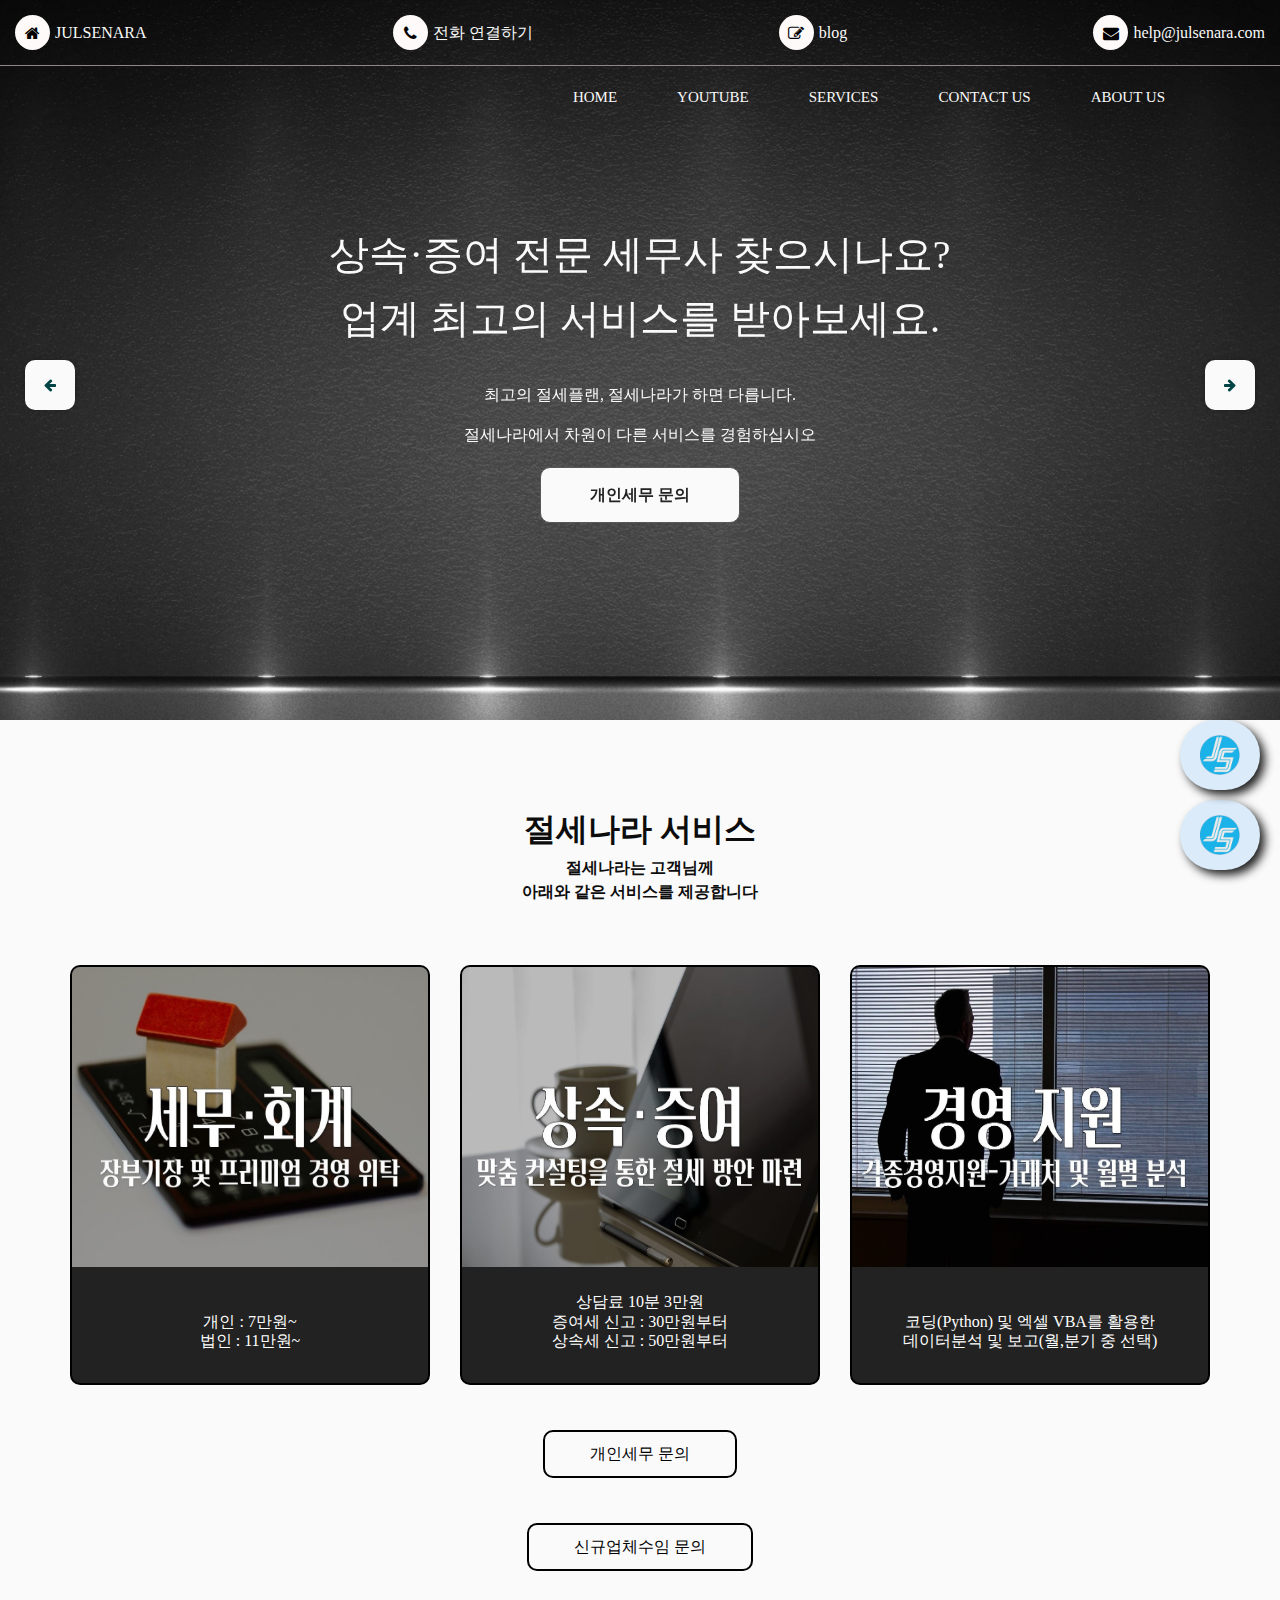
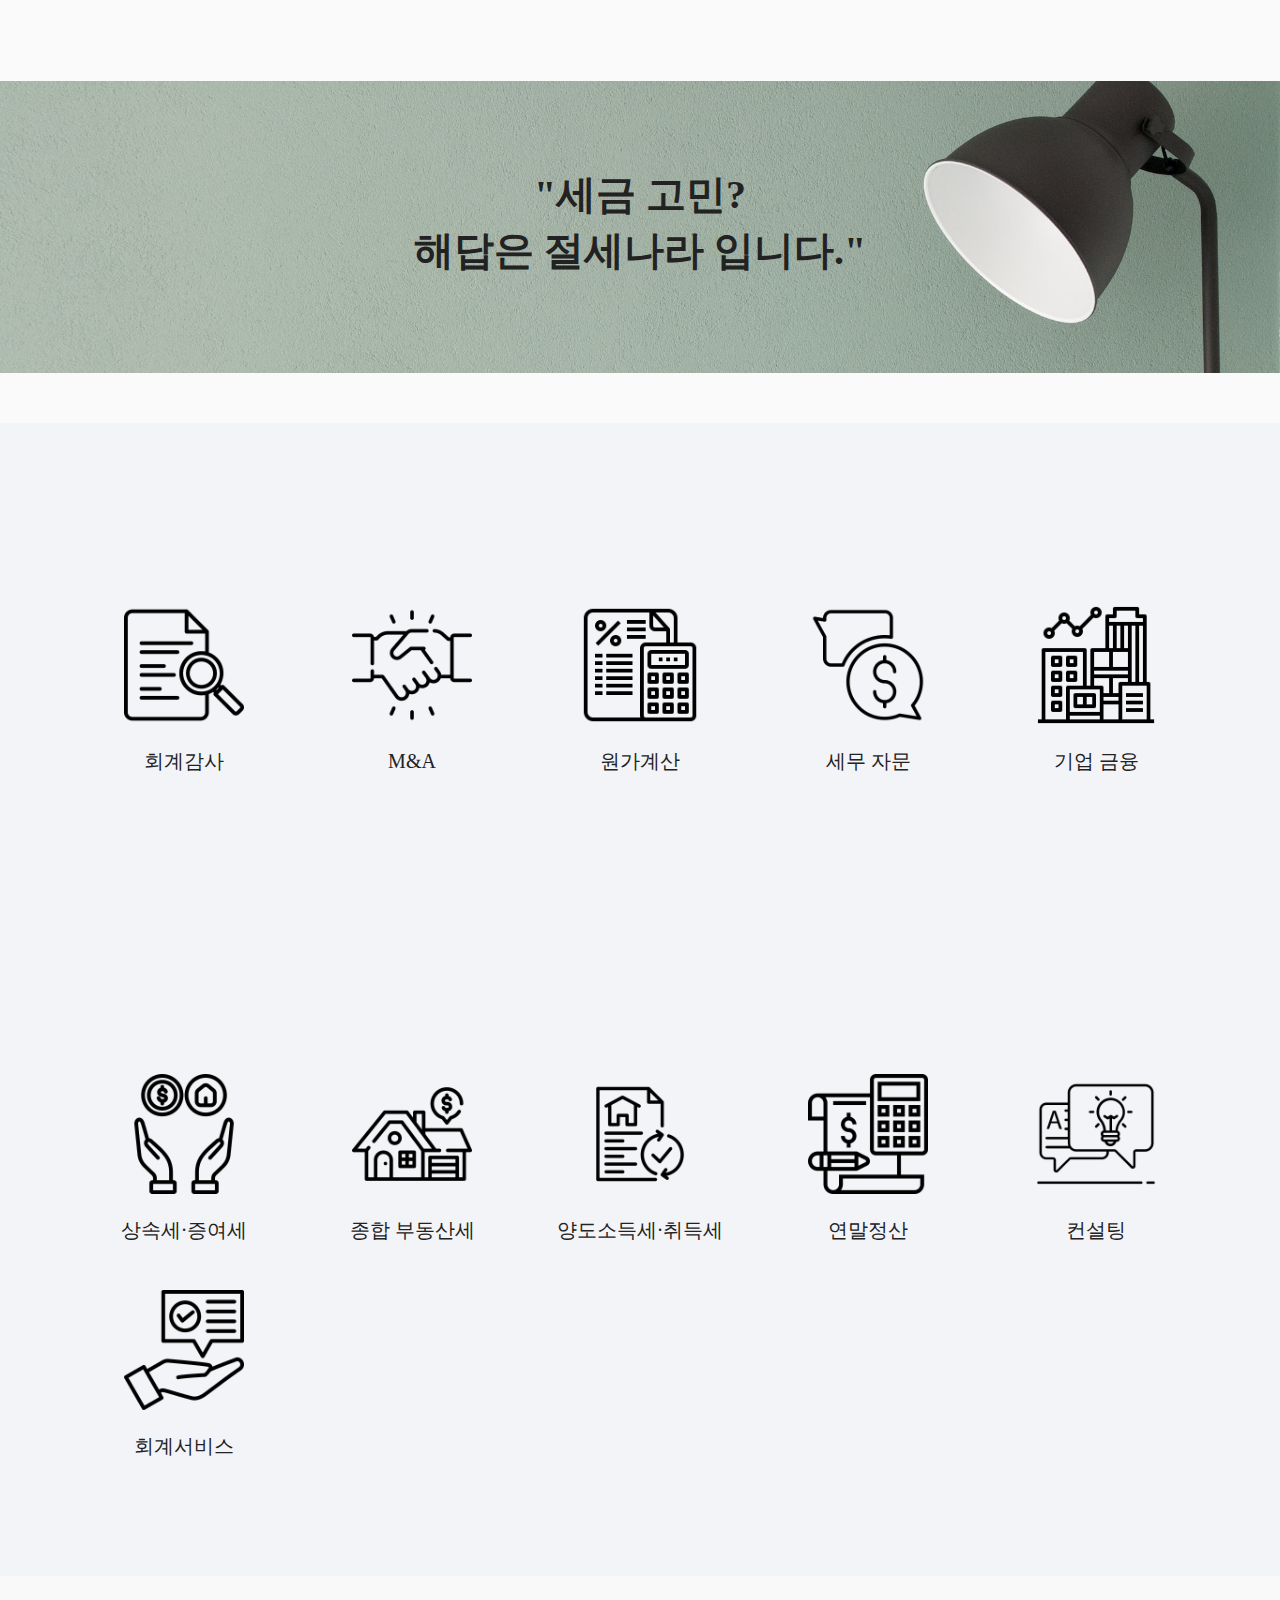
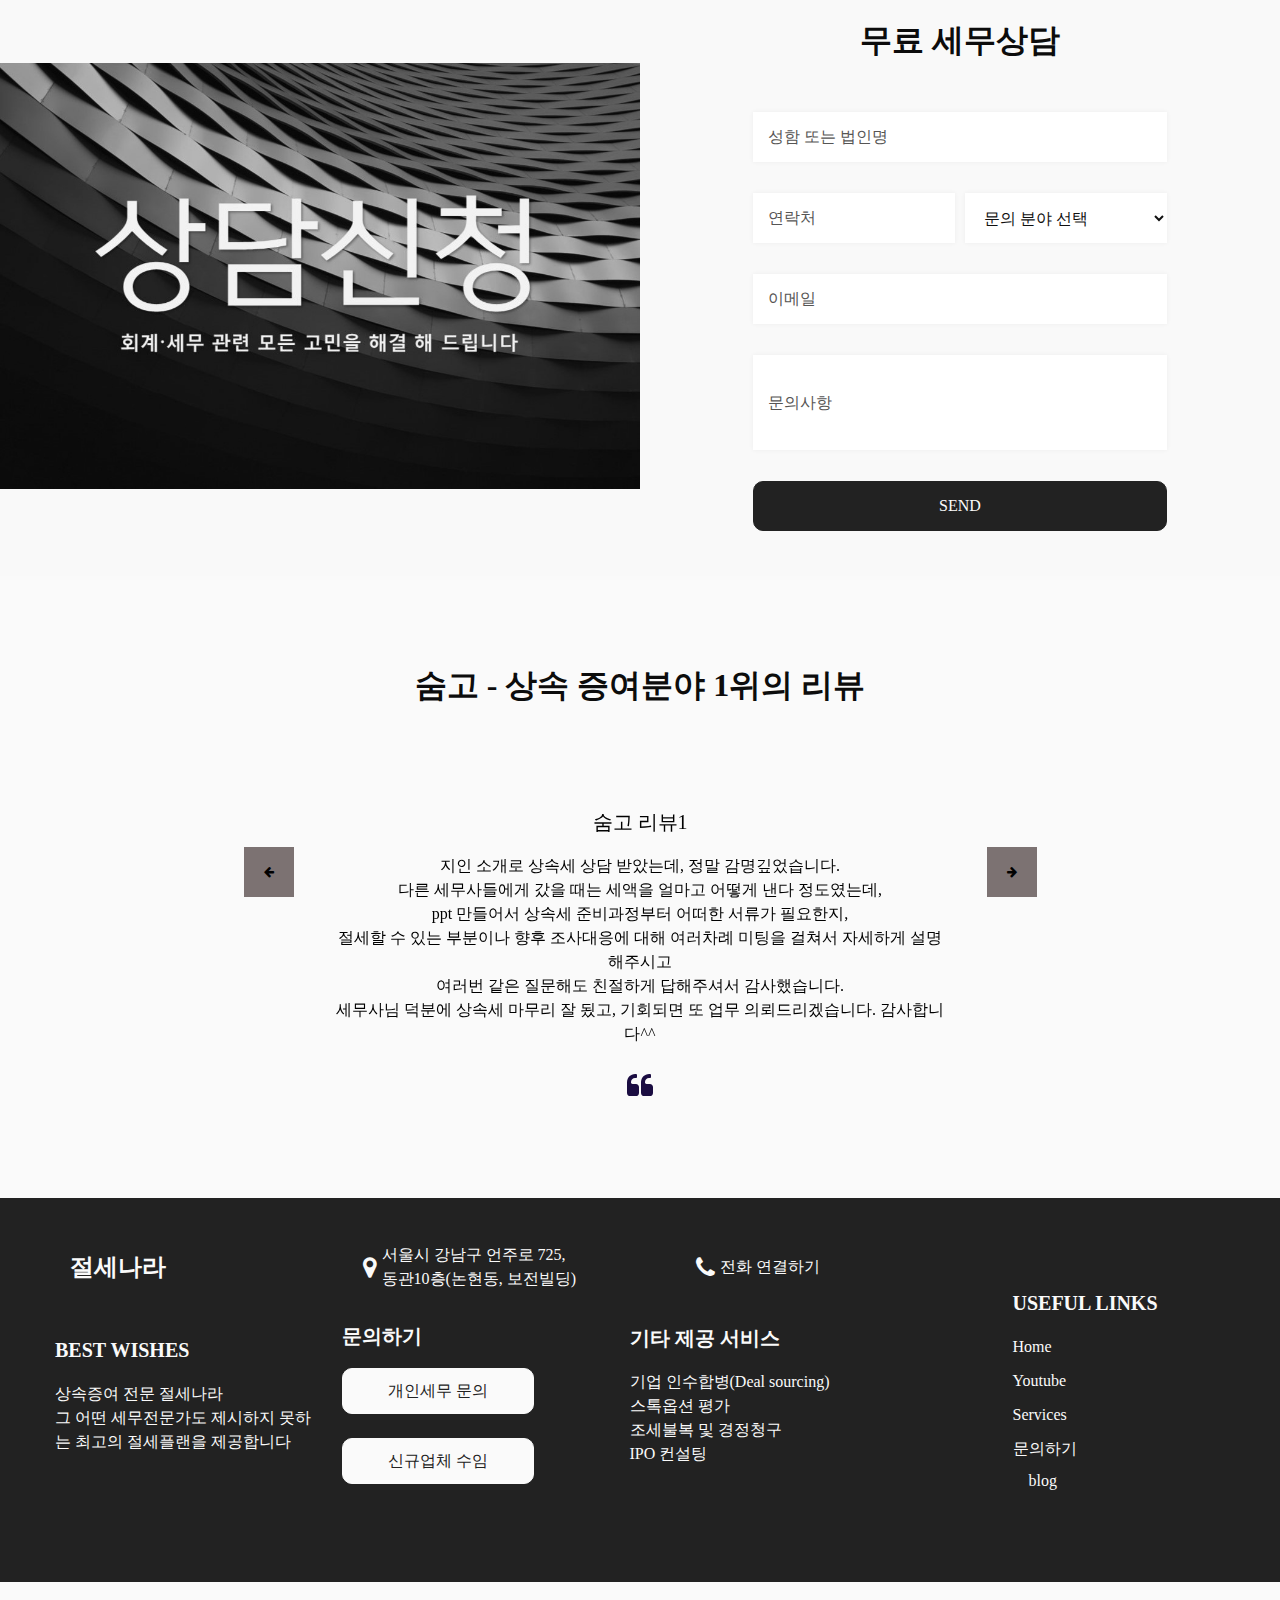
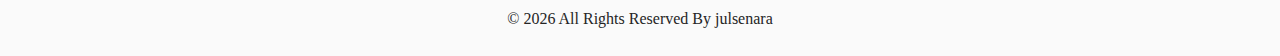
==== commit a4feef6a: "second commit" ====
--- a/index.html
+++ b/index.html
@@ -8,11 +8,11 @@
   <!-- Mobile Metas -->
   <meta name="viewport" content="width=device-width, initial-scale=1, shrink-to-fit=no" />
   <!-- Site Metas -->
-  <meta name="keywords" content="절세나라, 김경록, 회계사,상속세, 증여세" />
+  <meta name="keywords" content="절세나라, 김경록, 회계사,상속세, 증여세,양도소득세, 기장, 회계감사, 주식가치평가,부동산 가치평가,기장료, 세무요금표,부가세신고, 부가세신고료, 상속세 신고요금, 증여세 신고요금" />
   <meta name="description" content="" />
   <meta name="author" content="" />
   <link rel="shortcut icon" href="images/favicon.ico" type="image/x-icon">
-  <title>상속증여 전문 절세나라</title>
+  <title>소통하는 세무사 절세나라</title>
 
   <!-- bootstrap core css -->
   <link rel="stylesheet" type="text/css" href="css/bootstrap.css" />
@@ -63,8 +63,6 @@
    <span class="tooltip">개인세무 문의</span>
 </a>
 
-</head>
-
 <style>
     
   @font-face {
@@ -87,6 +85,11 @@
             object-fit: cover;
         }
     </style>
+
+
+
+</head>
+
 
 
 <body>
@@ -411,85 +414,118 @@
             <!--knax section end -->
   
  <!-- category section -->
-
- <section class="category_section layout_padding">
+<section class="category_section layout_padding">
   <div class="container">
     <div class="heading_container heading_center">
-      
-      <h2 class="animate-on-scroll ">
+      <h2 class="animate-on-scroll">
         세무대리 계약 후 다음 모든 서비스를 받아보세요
       </h2>
     </div>
     <div class="category_container">
       <div class="box">
-        <div class="img-box">
-          <img src="images/c1.png" alt="">
-        </div>
-        <div class="detail-box">
-          <h5>
-            <br>
-            ERP 시스템 제공
-          </h5>
-        </div>
-      </div>
-      <div class="box">
-        <div class="img-box">
-          <img src="images/c2.png" alt="">
-        </div>
-        <div class="detail-box">
-          <h5>
-            <br>
-            급여 관리
-          </h5>
-        </div>
-      </div>
-      <div class="box">
-        <div class="img-box">
-          <img src="images/c3.png" alt="">
-        </div>
-        <div class="detail-box">
-          <h5>
-            <br>
-            세금 신고
-          </h5>
-        </div>
-      </div>
-      <div class="box">
-        <div class="img-box">
-          <img src="images/c4.png" alt="">
-        </div>
-        <div class="detail-box">
-          <h5>
-            <br>
-            법인 설립 등기
-          </h5>
-        </div>
-      </div>
-      <div class="box">
-        <div class="img-box">
-          <img src="images/c5.png" alt="">
-        </div>
-        <div class="detail-box">
-          <h5>
-            <br>
-            세무 상담
-          </h5>
-        </div>
-      </div>
-      <div class="box">
-        <div class="img-box">
-          <img src="images/c6.png" alt="">
-        </div>
-        <div class="detail-box">
-          <h5>
-            <br>
-            노무 서식
-          </h5>
+        <div class="img-box"><br>
+          <a href="link_for_c1"><img src="images/c1.png" alt="회계감사"></a>
+        </div>
+        <div class="detail-box"><br>
+          <h5><a href="link_for_c1">회계감사</a></h5>
+        </div>
+      </div>
+      <div class="box">
+        <div class="img-box"><br>
+          <a href="link_for_c2"><img src="images/c2.png" alt="M&A"></a>
+        </div>
+        <div class="detail-box"><br>
+          <h5><a href="link_for_c2">M&A</a></h5>
+        </div>
+      </div>
+      <div class="box">
+        <div class="img-box"><br>
+          <a href="link_for_c3"><img src="images/c3.png" alt="원가계산"></a>
+        </div>
+        <div class="detail-box"><br>
+          <h5><a href="link_for_c3">원가계산</a></h5>
+        </div>
+      </div>
+      <div class="box">
+        <div class="img-box"><br>
+          <a href="link_for_c4"><img src="images/c4.png" alt="세무 자문"></a>
+        </div>
+        <div class="detail-box"><br>
+          <h5><a href="link_for_c4">세무 자문</a></h5>
+        </div>
+      </div>
+      <div class="box">
+        <div class="img-box"><br>
+          <a href="link_for_c5"><img src="images/c5.png" alt="기업 금융"></a>
+        </div>
+        <div class="detail-box"><br>
+          <h5><a href="link_for_c5">기업 금융</a></h5>
+        </div>
+      </div>
+      
+    </section>
+    
+      <section class="category_section layout_padding">
+      <div class="container">
+      <div class="heading_container heading_center">
+      <h2 class="animate-on-scroll ">
+        복잡하고 귀찮은 세금, 절세나라가 비서처럼 챙겨드립니다
+      </h2>
+    </div>
+    <div class="category_container">
+      <div class="box">
+        <div class="img-box"><br>
+          <a href="service_tax.html"><img src="images/c6.png" alt="상속세·증여세"></a>
+        </div>
+        <div class="detail-box"><br>
+          <h5><a href="service_tax.html">상속세·증여세</a></h5>
+        </div>
+      </div>
+      <div class="box">
+        <div class="img-box"><br>
+          <a href="link_for_c5"><img src="images/c7.png" alt="종합 부동산세"></a>
+        </div>
+        <div class="detail-box"><br>
+          <h5><a href="link_for_c5">종합 부동산세</a></h5>
+        </div>
+      </div>
+      <div class="box">
+        <div class="img-box"><br>
+          <a href="link_for_c5"><img src="images/c8.png" alt="양도소득세·취득세"></a>
+        </div>
+        <div class="detail-box"><br>
+          <h5><a href="link_for_c5">양도소득세·취득세</a></h5>
+        </div>
+      </div>
+      <div class="box">
+        <div class="img-box"><br>
+          <a href="link_for_c5"><img src="images/c9.png" alt="연말정산"></a>
+        </div>
+        <div class="detail-box"><br>
+          <h5><a href="link_for_c5">연말정산</a></h5>
+        </div>
+      </div>
+      <div class="box">
+        <div class="img-box"><br>
+          <a href="link_for_c6"><img src="images/c10.png" alt="컨설팅"></a>
+        </div>
+        <div class="detail-box"><br>
+          <h5><a href="link_for_c6">컨설팅</a></h5>
+        </div>
+      </div>
+      <div class="box">
+        <div class="img-box"><br>
+          <a href="link_for_c5"><img src="images/c11.png" alt="연말정산"></a>
+        </div>
+        <div class="detail-box"><br>
+          <h5><a href="link_for_c5">회계서비스</a></h5>
         </div>
       </div>
     </div>
   </div>
 </section>
+
+
 <!-- end category section -->
 
 
@@ -908,4 +944,4 @@
   });
   </script>
 
-</html>+</html>
--- a/css/style.css
+++ b/css/style.css
@@ -518,6 +518,22 @@
 
 .category_section .heading_container h2 {
   border-bottom: 1px solid #222222;
+  
+}
+
+.category_section h5 a {
+  color: #222222;
+  text-decoration: none; 
+}
+
+
+.category_section h5 a:hover {
+  color: #222222;
+}
+  
+.category_section .category_container .box .detail-box h5:hover {
+  transform: scale(1.2);
+  transition: transform 0.3s ease;
 }
 
 .category_section .category_container {
@@ -543,10 +559,10 @@
   -webkit-box-align: center;
       -ms-flex-align: center;
           align-items: center;
-  margin: 10px 0;
+  margin: 20px 0;
   min-width: 130px;
-  -ms-flex-preferred-size: 26%;
-      flex-basis: 26%;
+  -ms-flex-preferred-size: 20%;
+      flex-basis: 20%;
 }
 
 .category_section .category_container .box .img-box {
@@ -561,6 +577,11 @@
   -webkit-box-align: center;
       -ms-flex-align: center;
           align-items: center;
+}
+
+.category_section .box .img-box img:hover {
+  transform: scale(1.05);
+  transition: transform 0.3s ease;
 }
 
 /* 기본 스타일 */
@@ -800,9 +821,6 @@
   width: 100%;
 }
 
-.team_section .box .img-box img {
-  width: 100%;
-}
 
 .team_section .box .img-box img:hover {
   transform: scale(1.05);
